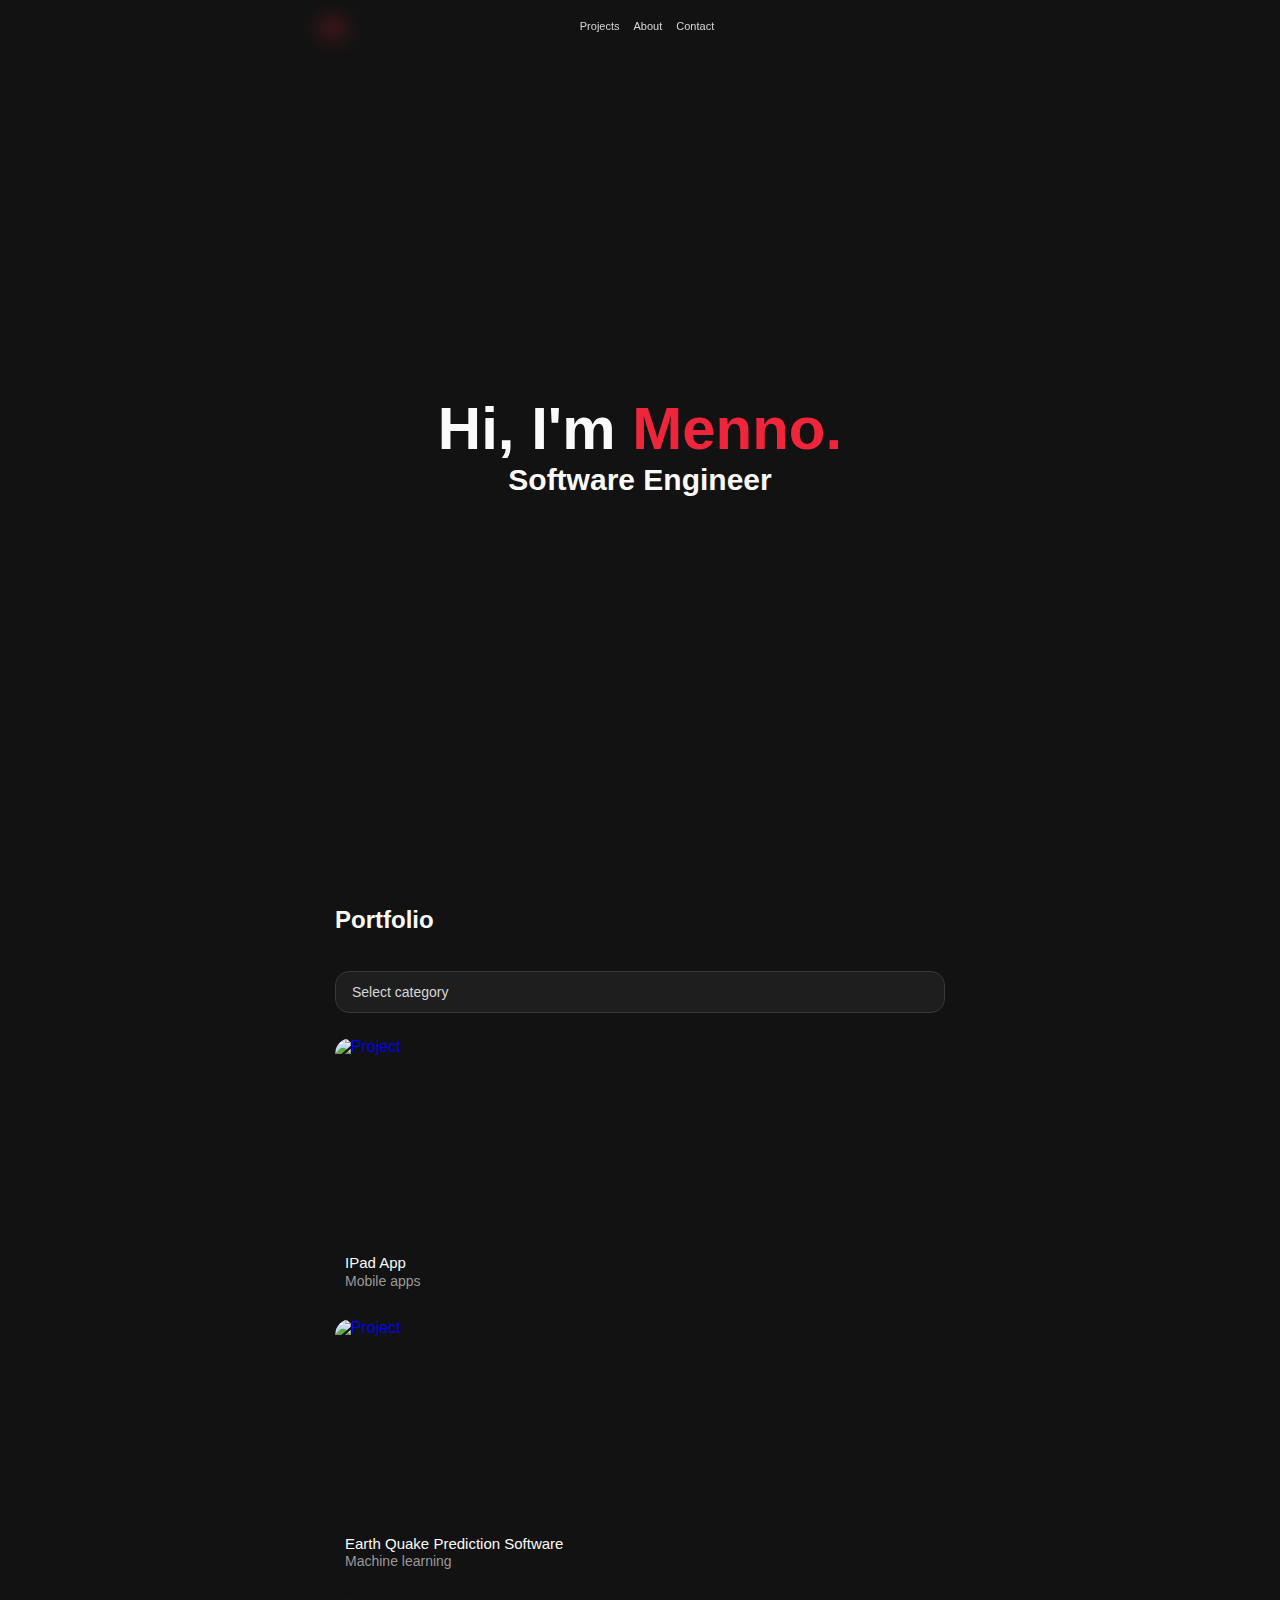
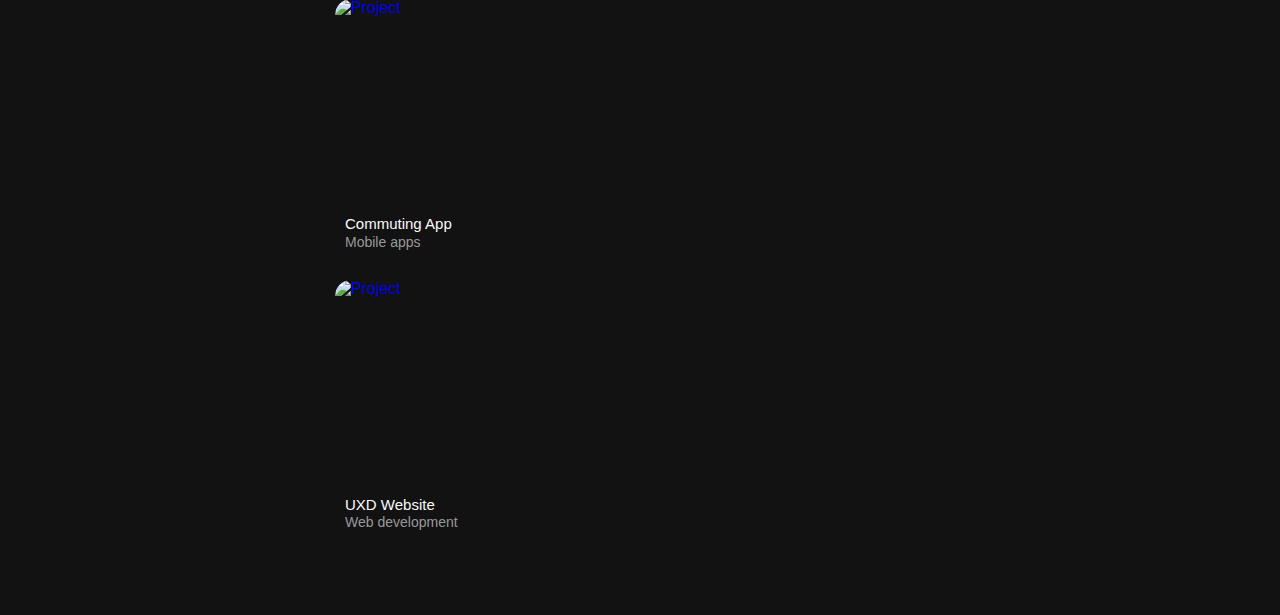
==== index.html @ af014ed7 "Add HTML for projects section with filter" ====
<!DOCTYPE html>
<html lang="en">
<head>
    <meta charset="UTF-8">
    <meta http-equiv="X-UA-Compatible" content="IE=edge">
    <meta name="viewport" content="width=device-width, initial-scale=1.0">
    <meta name="description" content="Portfolio Website">
    <meta name="theme-color" content="#edf2f4">

    <title>Portfolio | Menno Engels</title>

    <link rel="stylesheet" href="./assets/css/main.css">
</head>
<body>
    <main>
        <!--
          - #main
        -->
        <div class="main-content">
            <article class="introduction active">
                <h1 class="h1 intro">Hi, I'm <span class="intro-name">Menno.</span></h1>
                <h2 class="h1 intro-sub">Software Engineer</h2>
            </article>
            <div class="logo">
                <a href="/">ME.</a>
            </div>
            <!--
              - #navbar
            -->
            <nav class="navbar">
                <ul class="navbar-list">
                    <li class="navbar-item">
                        <button class="navbar-link" data-nav-link>Projects</button>
                    </li>
                    <li class="navbar-item">
                    <button class="navbar-link" data-nav-link>About</button>
                    </li>
        
                    <li class="navbar-item">
                    <button class="navbar-link" data-nav-link>Contact</button>
                    </li>
                </ul>
            </nav>
            <!--
              - #portfolio
            -->
            <article class="portfolio active" data-page="portfolio">
                <header>
                <h2 class="h2 article-title">Portfolio</h2>
                </header>
                <section class="projects">
                    <ul class="filter-list">
                        <li class="filter-item">
                        <button class="active" data-filter-btn>All</button>
                        </li>
                        <li class="filter-item">
                        <button data-filter-btn>Mobile apps</button>
                        </li>
                        <li class="filter-item">
                        <button data-filter-btn>Web development</button>
                        </li>
                        <li class="filter-item">
                            <button data-filter-btn>Machine learning</button>
                        </li>
                    </ul>
                    <div class="filter-select-box">
                        <button class="filter-select" data-select>
                            <div class="select-value" data-selecct-value>Select category</div>
                            <div class="select-icon">
                                <ion-icon name="chevron-down"></ion-icon>
                            </div>
                        </button>
                        <ul class="select-list">
                            <li class="select-item">
                                <button data-select-item>All</button>
                            </li>
                            <li class="select-item">
                                <button data-select-item>Mobile apps</button>
                            </li>
                            <li class="select-item">
                                <button data-select-item>Web development</button>
                            </li>
                            <li class="select-item">
                                <button data-select-item>Machine learning</button>
                            </li>
                        </ul>
                    </div>
                    <ul class="project-list">
                        <li class="project-item  active" data-filter-item data-category="mobile apps">
                            <a href="#">
                                <figure class="project-img">
                                    <img src="./assets/images/ipad.jpg" alt="Project" loading="lazy">
                                </figure>

                                <h3 class="project-title">IPad App</h3>

                                <p class="project-category">Mobile apps</p>
                            </a>
                        </li>
                        <li class="project-item  active" data-filter-item data-category="machine learning">
                            <a href="#">
                                <figure class="project-img">
                                    <img src="./assets/images/earthquake.jpg" alt="Project" loading="lazy">
                                </figure>

                                <h3 class="project-title">Earth Quake Prediction software</h3>

                                <p class="project-category">Machine learning</p>
                            </a>
                        </li>
                        <li class="project-item  active" data-filter-item data-category="mobile apps">
                            <a href="#">
                                <figure class="project-img">
                                    <img src="./assets/images/commute_app.jpg" alt="Project" loading="lazy">
                                </figure>

                                <h3 class="project-title">Commuting App</h3>

                                <p class="project-category">Mobile apps</p>
                            </a>
                        </li>
                        <li class="project-item  active" data-filter-item data-category="web development">
                            <a href="#">
                                <figure class="project-img">
                                    <img src="./assets/images/uxd_website.jpg" alt="Project" loading="lazy">
                                </figure>

                                <h3 class="project-title">UXD Website</h3>

                                <p class="project-category">Web development</p>
                            </a>
                        </li>
                    </ul>
                </section>
            </article>
        </div>
    </main>
    <script src="./assets/js/main.js"></script>
</body>
</html>
---- assets/css/main.css ----
/* Copyright 2022 @MennoEngels */

/*----------------------------------------------------------------------*\
                               #VARIABLES
\*----------------------------------------------------------------------*/

:root {

    --jet: hsl(0, 0%, 22%);
    --onyx: hsl(240, 1%, 17%);
    --black: hsl(240, 2%, 12%);
    --smoky-black: hsl(0, 0%, 7%);
    --default-text-color: hsl(0, 0%, 98%);
    --electric-crimson: hsl(353, 86%, 54%);
    --light-gray: hsl(0, 0%, 84%);
    --light-gray-70: hsla(0, 0%, 84%, 0.7);

    --ff-poppins: 'Poppins', sans-serif;

    /* font-size */
    --fs-1: 24px;
    --fs-2: 18px;
    --fs-3: 17px;
    --fs-4: 16px;
    --fs-5: 15px;
    --fs-6: 14px;
    --fs-7: 13px;
    --fs-8: 11px;

    --fw-300: 300;
    --fw-400: 400;
    --fw-500: 500;
    --fw-600: 600;

    --transition-1: 0.25s ease;
    --transition-2: 0.5s ease-in-out;
}

/*----------------------------------------------------------------------*\
                               #RESET STYLES
\*----------------------------------------------------------------------*/

*,
*::before,
*::after {
    margin: 0;
    padding: 0;
    box-sizing: border-box;
}

a {
    text-decoration: none;
}

li {
    list-style: none;
}

img,
ion-icon,
a,
button,
time,
span {
    display: block;
}

button {
    font: inherit;
    background: none;
    border: none;
    text-align: left;
    cursor: pointer;
}

input,
textarea {
    display: block;
    width: 100%;
    background: none;
    font: inherit;
}

::selection {
    background: var(--electric-crimson);
    color: var(--smoky-black);
}

:focus {
    outline-color: var(--electric-crimson);
}

html {
    font-family: var(--ff-poppins);
}

body {
    background: var(--smoky-black);
}

/*----------------------------------------------------------------------*\
                             #GLOBAL STYLES
\*----------------------------------------------------------------------*/

.main-content {
    min-width: 50%;
    width: 50%;
    margin: 0;
    position: relative;
    margin: auto;
}

article {
    background: var(--black);
    border: 1px solid var(--jet);
    border-radius: 20px;
    padding: 15px;
    box-shadow: var(--shadow-1);
    z-index: 1;
}

article.active {
    animation: fade 0.5s ease backwards;
    margin-bottom: 60px;

    background: none;
    border: none;
    box-shadow: none;
}

@keyframes fade {
    0% {
        opacity: 0;
    }

    100% {
        opacity: 1;
    }
}

.h1,
.h2,
.h3,
.h4,
.h5 {
    color: var(--default-text-color);
    text-transform: capitalize;
}

.h1 {
    text-align: center;
}

.introduction.active {
    margin: 0;
    padding: 0;
    display: flex;
    flex-direction: column;
    justify-content: center;
    height: 99vh;
}

.intro {
    font-size: 60px;
}

.intro-sub {
    font-size: 30px;
}

.h2 {
    font-size: var(--fs-1);
}

.h3 {
    font-size: var(--fs-2);
}

.h4 {
    font-size: var(--fs-4);
}

.h5 {
    font-size: var(--fs-7);
    font-weight: var(--fw-500);
}

.article-title {
    position: relative;
    padding-bottom: 7px;
    margin-bottom: 30px;
}

.article-title::after {
    content: "";
    position: absolute;
    bottom: 0;
    left: 0;
    width: 30px;
    height: 3px;
    background: var(--text-gradient-red);
    border-radius: 3px;
}

/*----------------------------------------------------------------------*\
                               #NAVBAR
\*----------------------------------------------------------------------*/

.logo {
    position: absolute;
    bottom: auto;
    top: 0;
    left: 0;
    display: flex;
    align-items: center;

}

.logo a {
    color: var(--electric-crimson);
    font-weight: var(--fw-500);
    font-size: 17px;
    padding: 18.5px 0px;
}

.navbar {
    position: fixed;
    top: 0;
    left: 0;
    width: 100%;
    backdrop-filter: blur(10px);
    box-shadow: var(--shadow-2);
    z-index: 5;
}

.navbar-list {
    display: flex;
    flex-wrap: wrap;
    justify-content: center;
    align-items: center;
}

.navbar-link {
    color: var(--light-gray);
    font-size: var(--fs-8);
    padding: 20px 7px;
    transition: color var(--transition-1);
    padding-right: 0px;
    padding-left: 14px;
}

.navbar-link:hover,
.navbar-link:focus {
    color: var(--light-gray-70);
}

.navbar-link.active {
    color: var(--electric-crimson);
}

.intro-name {
    display: inline-block;
    color: var(--electric-crimson);
}

/*----------------------------------------------------------------------*\
                               #PORTFOLIO
\*----------------------------------------------------------------------*/

.filter-list {
    display: none;
}

.filter-select-box {
    position: relative;
    margin-bottom: 25px;
}

.filter-select {
    background: var(--black);
    color: var(--light-gray);
    display: flex;
    justify-content: space-between;
    align-items: center;
    width: 100%;
    padding: 12px 16px;
    border: 1px solid var(--jet);
    border-radius: 14px;
    font-size: var(--fs-6);
    font-weight: var(--fw-300);
}

.filter-select.active .select-icon {
    transform: rotate(0.5turn);
}

.select-list {
    background: var(--black);
    position: absolute;
    top: calc(100% + 6px);
    width: 100%;
    padding: 6px;
    border: 1px solid var(--jet);
    border-radius: 14px;
    z-index: 2;
    opacity: 0;
    visibility: hidden;
    pointer-events: none;
    transition: 0.15s ease-in-out;
}

.filter-select.active+.select-list {
    opacity: 1;
    visibility: visible;
    pointer-events: all;
}

.select-item button {
    background: var(--black);
    color: var(--light-gray);
    font-size: var(--fs-6);
    font-weight: var(--fw-300);
    text-transform: capitalize;
    width: 100%;
    padding: 8px 10px;
    border-radius: 8px;
}

.select-item button:hover {
    --black: hsl(240, 2%, 20%);
}

.project-list {
    display: grid;
    grid-template-columns: 1fr;
    gap: 30px;
    margin-bottom: 10px;
}

.project-item {
    display: none;
}

.project-item.active {
    display: block;
    animation: scaleUp 0.25s ease forwards;
}

@keyframes scaleUp {
    0% {
        transform: scale(0.5);
    }

    100% {
        transform: scale(1);
    }
}

.project-item>a {
    width: 100%;
}

.project-img {
    position: relative;
    width: 100%;
    height: 200px;
    border-radius: 16px;
    overflow: hidden;
    margin-bottom: 15px;
}

.project-img::before {
    content: "";
    position: absolute;
    top: 0;
    left: 0;
    width: 100%;
    height: 100%;
    background: transparent;
    z-index: 1;
    transition: var(--transition-1);
}

.project-item>a:hover .project-img::before {
    background: hsla(0, 0%, 0%, 0.5);
}

.project-item-icon-box {
    --scale: 0.8;

    background: var(--jet);
    color: var(--electric-crimson);
    position: absolute;
    top: 50%;
    left: 50%;
    transform: translate(-50%, -50%) scale(var(--scale));
    font-size: 20px;
    padding: 18px;
    border-radius: 12px;
    opacity: 0;
    z-index: 1;
    transition: var(--transition-1);
}

.project-item>a:hover .project-item-icon-box {
    --scale: 1;
    opacity: 1;
}

.project-item-icon-box ion-icon {
    --ionicon-stroke-width: 50px;
}

.project-img img {
    width: 100%;
    height: 100%;
    object-fit: cover;
    transition: var(--transition-1);
}

.project-item>a:hover img {
    transform: scale(1.1);
}

.project-title,
.project-category {
    margin-left: 10px;
}

.project-title {
    color: var(--default-text-color);
    font-size: var(--fs-5);
    font-weight: var(--fw-400);
    text-transform: capitalize;
    line-height: 1.3;
}

.project-category {
    color: var(--light-gray-70);
    font-size: var(--fs-6);
    font-weight: var(--fw-300);
}
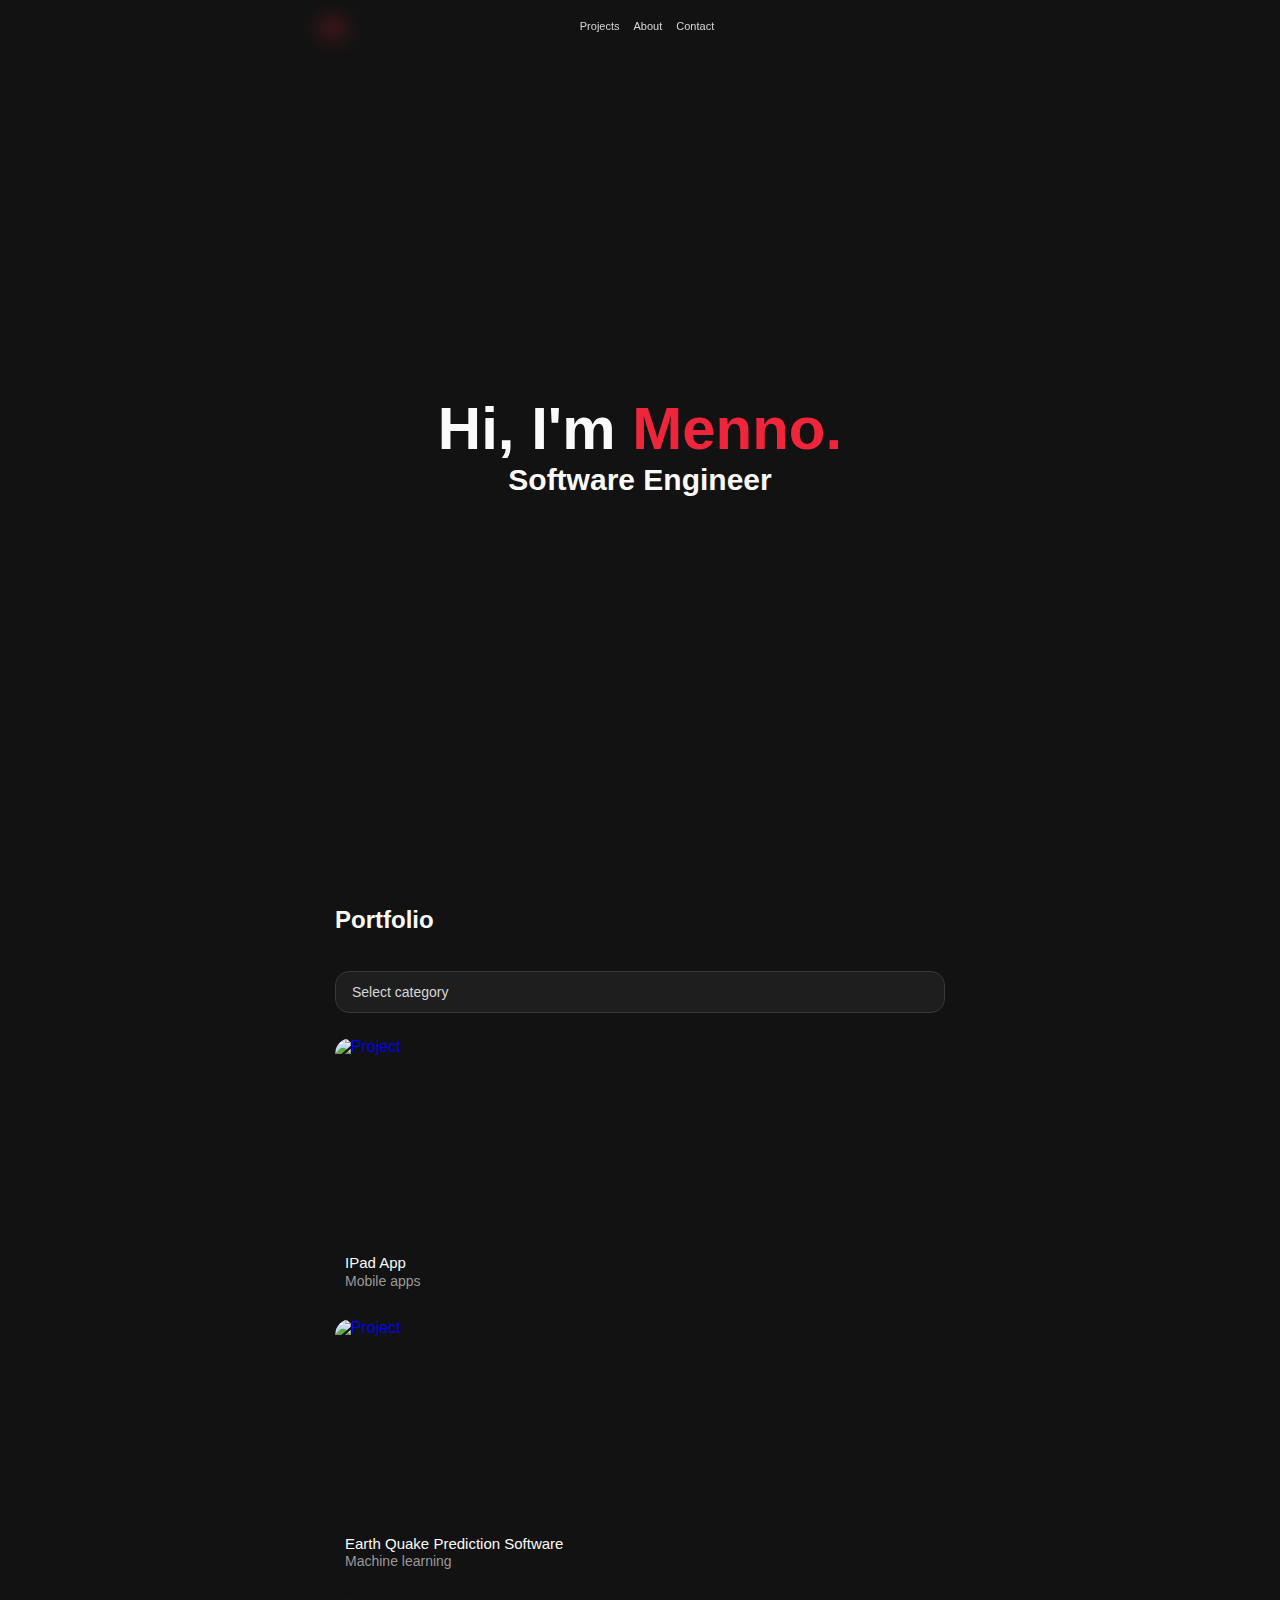
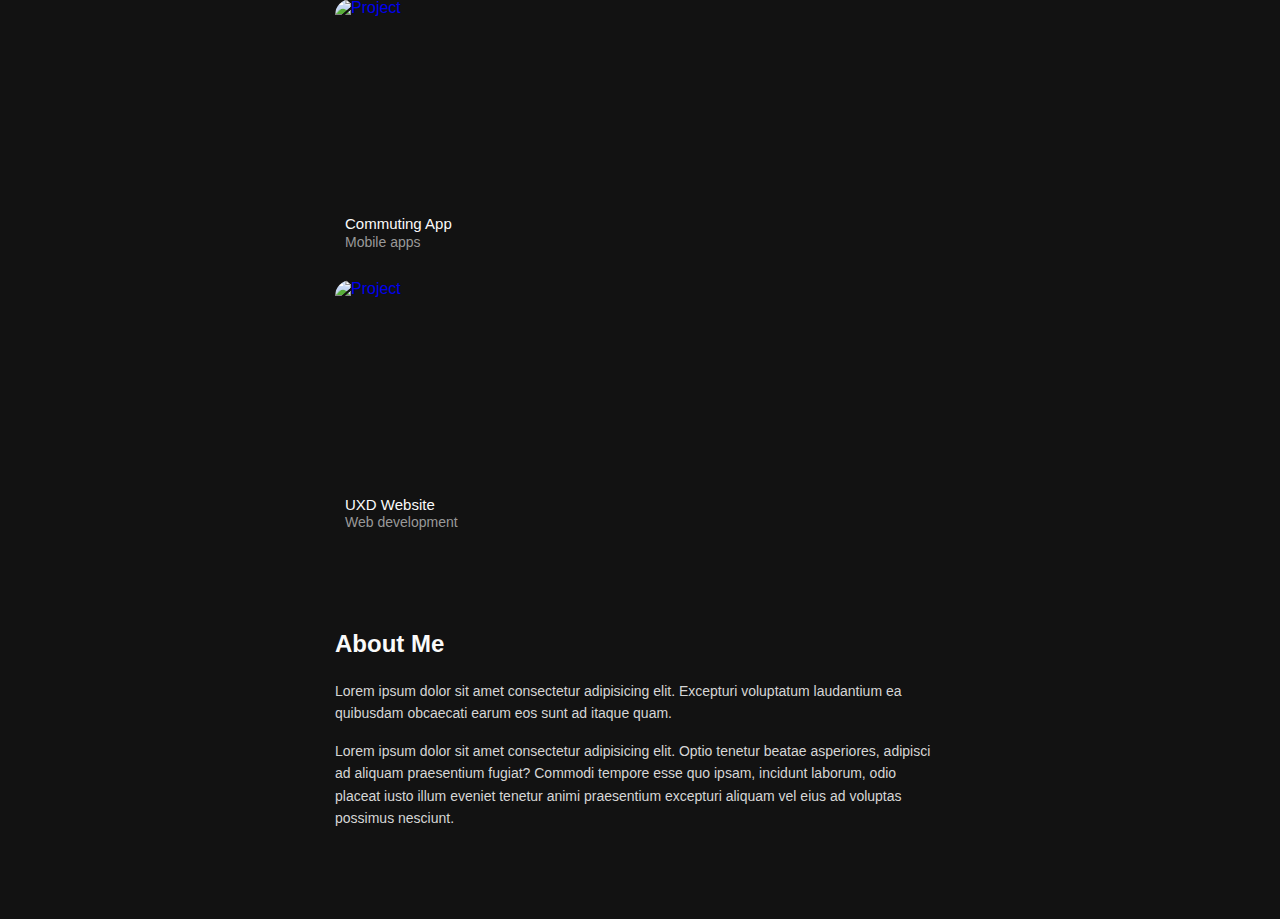
==== commit 8a151ac4: "Add HTML for about section" ====
--- a/index.html
+++ b/index.html
@@ -89,6 +89,10 @@
                         <li class="project-item  active" data-filter-item data-category="mobile apps">
                             <a href="#">
                                 <figure class="project-img">
+                                    <div class="project-item-icon-box">
+                                        <ion-icon name="eye-outline"></ion-icon>
+                                    </div>
+
                                     <img src="./assets/images/ipad.jpg" alt="Project" loading="lazy">
                                 </figure>
 
@@ -100,6 +104,10 @@
                         <li class="project-item  active" data-filter-item data-category="machine learning">
                             <a href="#">
                                 <figure class="project-img">
+                                    <div class="project-item-icon-box">
+                                        <ion-icon name="eye-outline"></ion-icon>
+                                    </div>
+
                                     <img src="./assets/images/earthquake.jpg" alt="Project" loading="lazy">
                                 </figure>
 
@@ -111,6 +119,10 @@
                         <li class="project-item  active" data-filter-item data-category="mobile apps">
                             <a href="#">
                                 <figure class="project-img">
+                                    <div class="project-item-icon-box">
+                                        <ion-icon name="eye-outline"></ion-icon>
+                                    </div>
+
                                     <img src="./assets/images/commute_app.jpg" alt="Project" loading="lazy">
                                 </figure>
 
@@ -122,6 +134,10 @@
                         <li class="project-item  active" data-filter-item data-category="web development">
                             <a href="#">
                                 <figure class="project-img">
+                                    <div class="project-item-icon-box">
+                                        <ion-icon name="eye-outline"></ion-icon>
+                                    </div>
+
                                     <img src="./assets/images/uxd_website.jpg" alt="Project" loading="lazy">
                                 </figure>
 
@@ -133,6 +149,22 @@
                     </ul>
                 </section>
             </article>
+            <!--
+              - #ABOUT
+            -->
+            <article class="about  active" data-page="about">
+                <header>
+                  <h2 class="h2 article-title">About me</h2>
+                </header>
+                <section class="about-text">
+                  <p>
+                    Lorem ipsum dolor sit amet consectetur adipisicing elit. Excepturi voluptatum laudantium ea quibusdam obcaecati earum eos sunt ad itaque quam.
+                  </p>
+                  <p>
+                    Lorem ipsum dolor sit amet consectetur adipisicing elit. Optio tenetur beatae asperiores, adipisci ad aliquam praesentium fugiat? Commodi tempore esse quo ipsam, incidunt laborum, odio placeat iusto illum eveniet tenetur animi praesentium excepturi aliquam vel eius ad voluptas possimus nesciunt.
+                  </p>
+                </section>
+            </article>
         </div>
     </main>
     <script src="./assets/js/main.js"></script>
--- a/assets/css/main.css
+++ b/assets/css/main.css
@@ -442,4 +442,21 @@
     font-weight: var(--fw-300);
 }
 
-
+/*----------------------------------------------------------------------*\
+                                #ABOUT
+\*----------------------------------------------------------------------*/
+
+.about .article-title {
+    margin-bottom: 15px;
+}
+
+.about-text {
+    color: var(--light-gray);
+    font-size: var(--fs-6);
+    font-weight: var(--fw-300);
+    line-height: 1.6;
+}
+
+.about-text p {
+    margin-bottom: 15px;
+}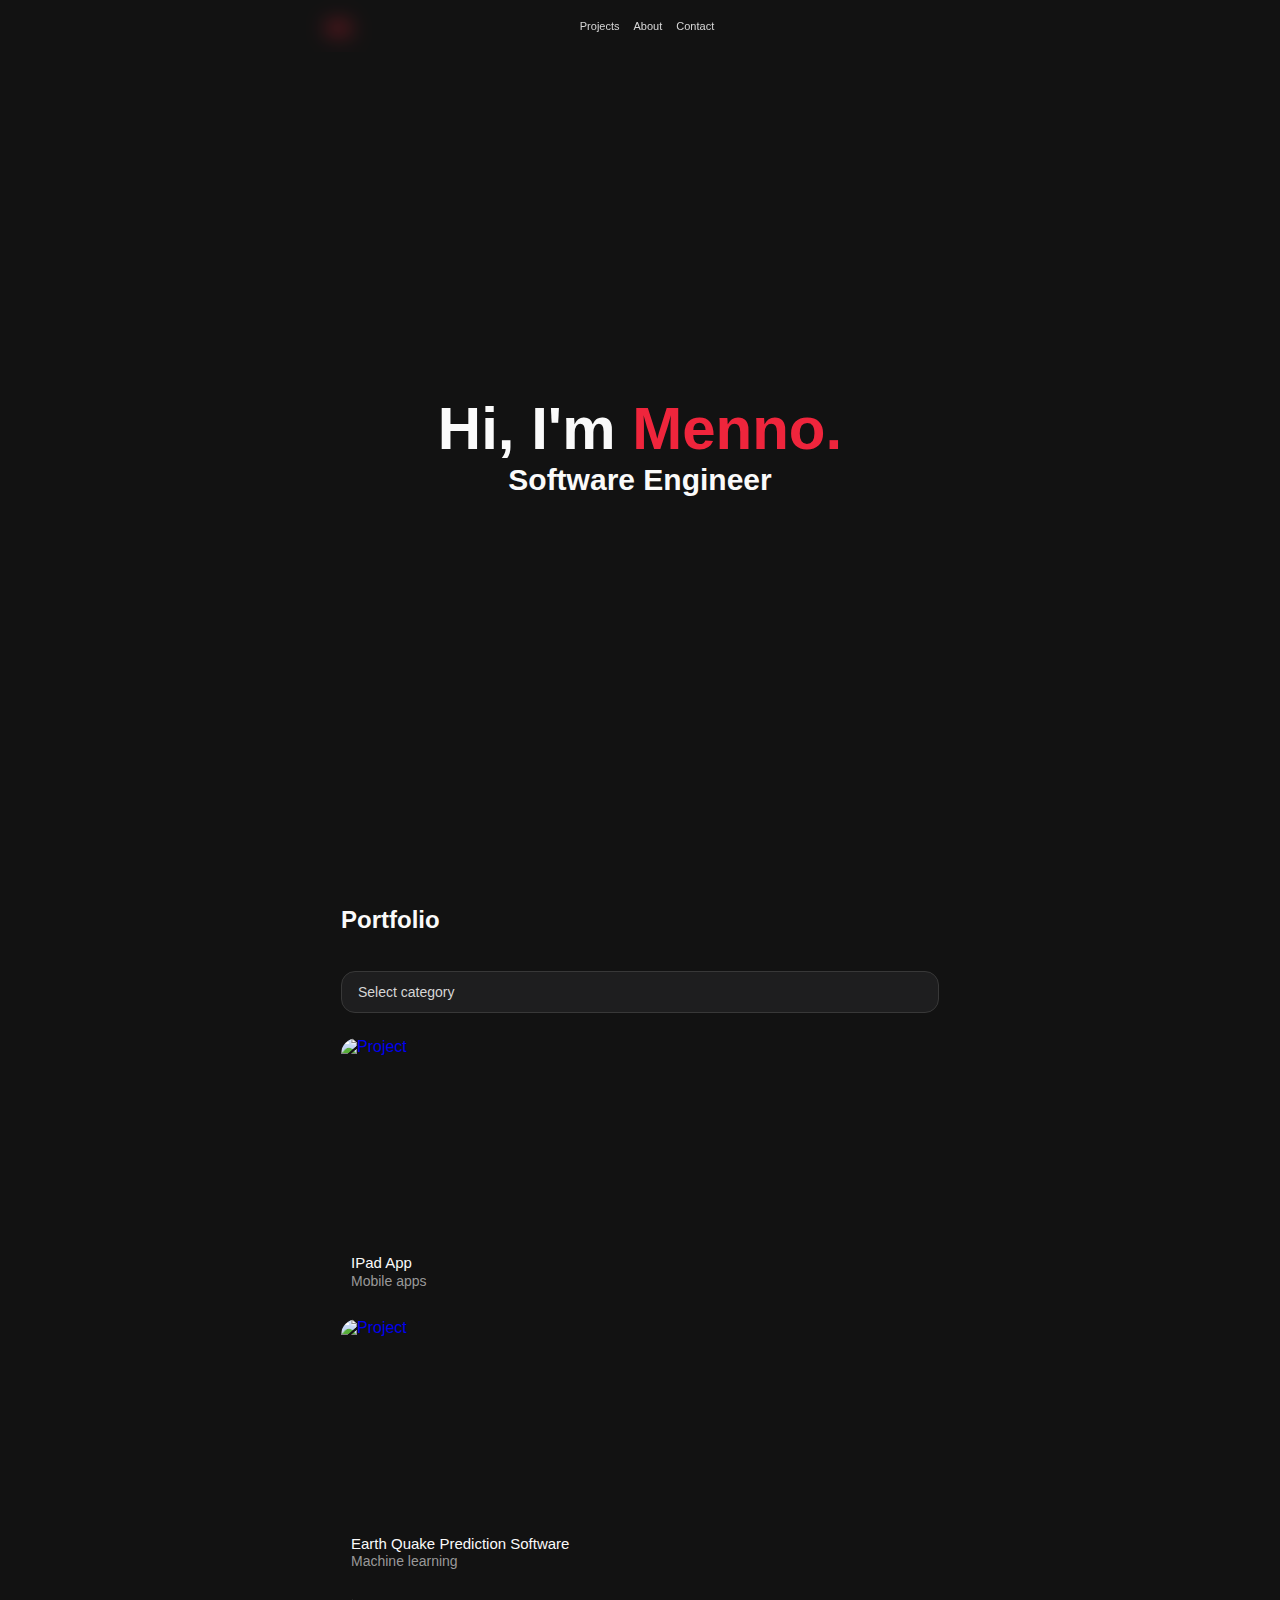
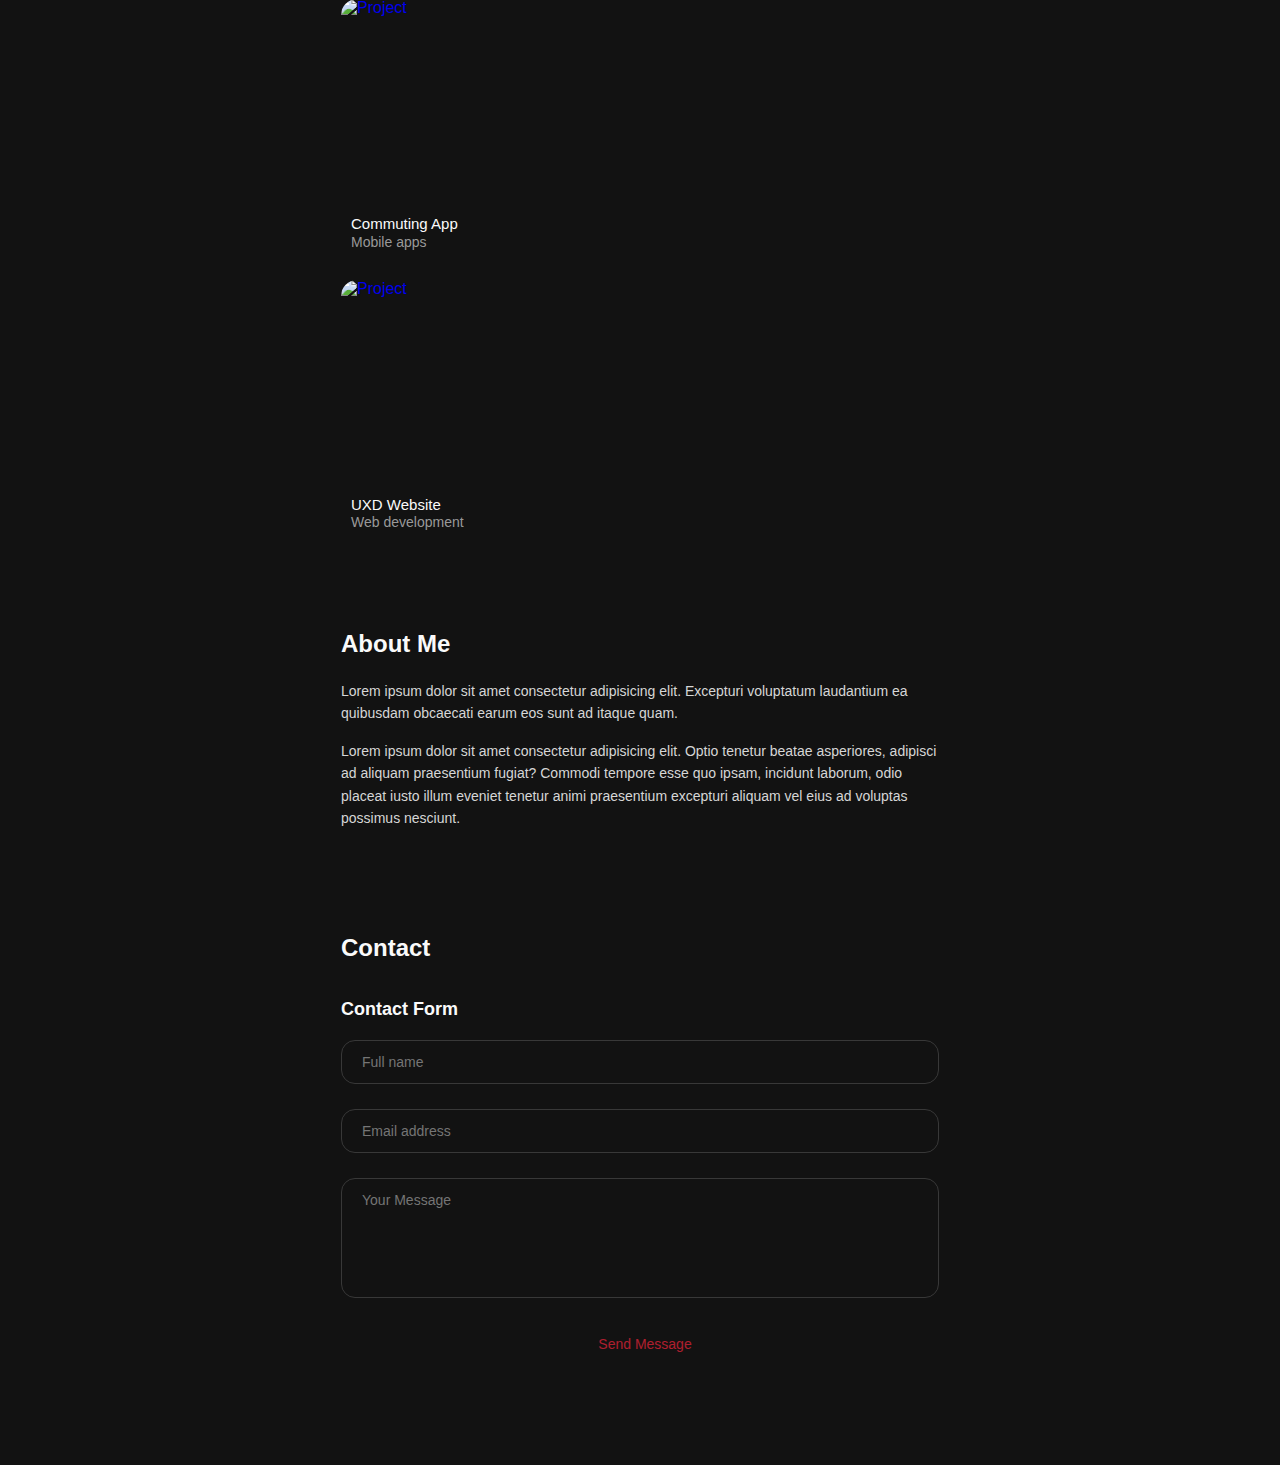
==== commit 37371d8a: "Add HTML for contact section" ====
--- a/index.html
+++ b/index.html
@@ -165,6 +165,29 @@
                   </p>
                 </section>
             </article>
+            <!--
+              - #CONTACT
+            -->
+            <article class="contact active" data-page="contact">
+                <header>
+                    <h2 class="h2 article-title">Contact</h2>
+                </header>
+                <section class="contact-form">
+                    <h3 class="h3 form-title">Contact Form</h3>
+                    <form action="#" class="form" data-form>
+                        <div class="input-wrapper">
+                            <input type="text" name="fullname" class="form-input" placeholder="Full name" required data-form-input>
+
+                            <input type="email" name="email" class="form-input" placeholder="Email address" required data-form-input>
+                        </div>
+                        <textarea name="message" class="form-input" placeholder="Your Message" required data-form-input></textarea>
+                        <button class="form-btn" type="submit" disabled data-form-btn>
+                            <ion-icon name="paper-plane"></ion-icon>
+                            <span>Send Message</span>
+                        </button>
+                    </form>
+                </section>
+            </article>
         </div>
     </main>
     <script src="./assets/js/main.js"></script>
--- a/assets/css/main.css
+++ b/assets/css/main.css
@@ -201,6 +201,31 @@
     height: 3px;
     background: var(--text-gradient-red);
     border-radius: 3px;
+}
+
+.has-scrollbar::-webkit-scrollbar {
+    width: 5px;
+    height: 5px;
+}
+
+.has-scrollbar::-webkit-scrollbar-track {
+    background: var(--onyx);
+    border-radius: 5px;
+}
+
+.has-scrollbar::-webkit-scrollbar-thumb {
+    background: var(--electric-crimson);
+    border-radius: 5px;
+}
+
+.has-scrollbar::-webkit-scrollbar-button {
+    width: 20px;
+}
+
+main {
+    margin: 0px 12px;
+    margin-bottom: 75px;
+    min-width: 259px;
 }
 
 /*----------------------------------------------------------------------*\
@@ -459,4 +484,110 @@
 
 .about-text p {
     margin-bottom: 15px;
+}
+
+/*----------------------------------------------------------------------*\
+                               #CONTACT
+\*----------------------------------------------------------------------*/
+
+.contact-form {
+    margin-bottom: 10px;
+}
+
+.form-title {
+    margin-bottom: 20px;
+}
+
+.input-wrapper {
+    display: grid;
+    grid-template-columns: 1fr;
+    gap: 25px;
+    margin-bottom: 25px;
+}
+
+.form-input {
+    color: var(--default-text-color);
+    font-size: var(--fs-6);
+    font-weight: var(--fw-400);
+    padding: 13px 20px;
+    border: 1px solid var(--jet);
+    border-radius: 14px;
+    outline: none;
+}
+
+.form-input::placeholder {
+    font-weight: var(--fw-500);
+}
+
+.form-input:focus {
+    border-color: var(--electric-crimson);
+}
+
+textarea.form-input {
+    min-height: 100px;
+    height: 120px;
+    max-height: 200px;
+    resize: vertical;
+    margin-bottom: 25px;
+}
+
+textarea.form-input::-webkit-resizer {
+    display: none;
+}
+
+.form-input:focus:invalid {
+    border-color: var(--bittersweet-shimmer);
+}
+
+.form-btn {
+    position: relative;
+    width: 100%;
+    background: var(--border-gradient-onyx);
+    color: var(--electric-crimson);
+    display: flex;
+    justify-content: center;
+    align-items: center;
+    gap: 10px;
+    padding: 13px 20px;
+    border-radius: 14px;
+    font-size: var(--fs-6);
+    text-transform: capitalize;
+    box-shadow: var(--shadow-3);
+    z-index: 1;
+    transition: var(--transition-1);
+}
+
+.form-btn::before {
+    content: "";
+    position: absolute;
+    inset: 1px;
+    background: var(--bg-gradient-jet);
+    border-radius: inherit;
+    z-index: -1;
+    transition: var(--transition-1);
+}
+
+.form-btn ion-icon {
+    font-size: 16px;
+}
+
+.form-btn:hover {
+    background: var(--bg-gradient-red-1);
+}
+
+.form-btn:hover::before {
+    background: var(--bg-gradient-red-2);
+}
+
+.form-btn:disabled {
+    opacity: 0.7;
+    cursor: not-allowed;
+}
+
+.form-btn:disabled:hover {
+    background: var(--border-gradient-onyx);
+}
+
+.form-btn:disabled:hover::before {
+    background: var(--bg-gradient-jet);
 }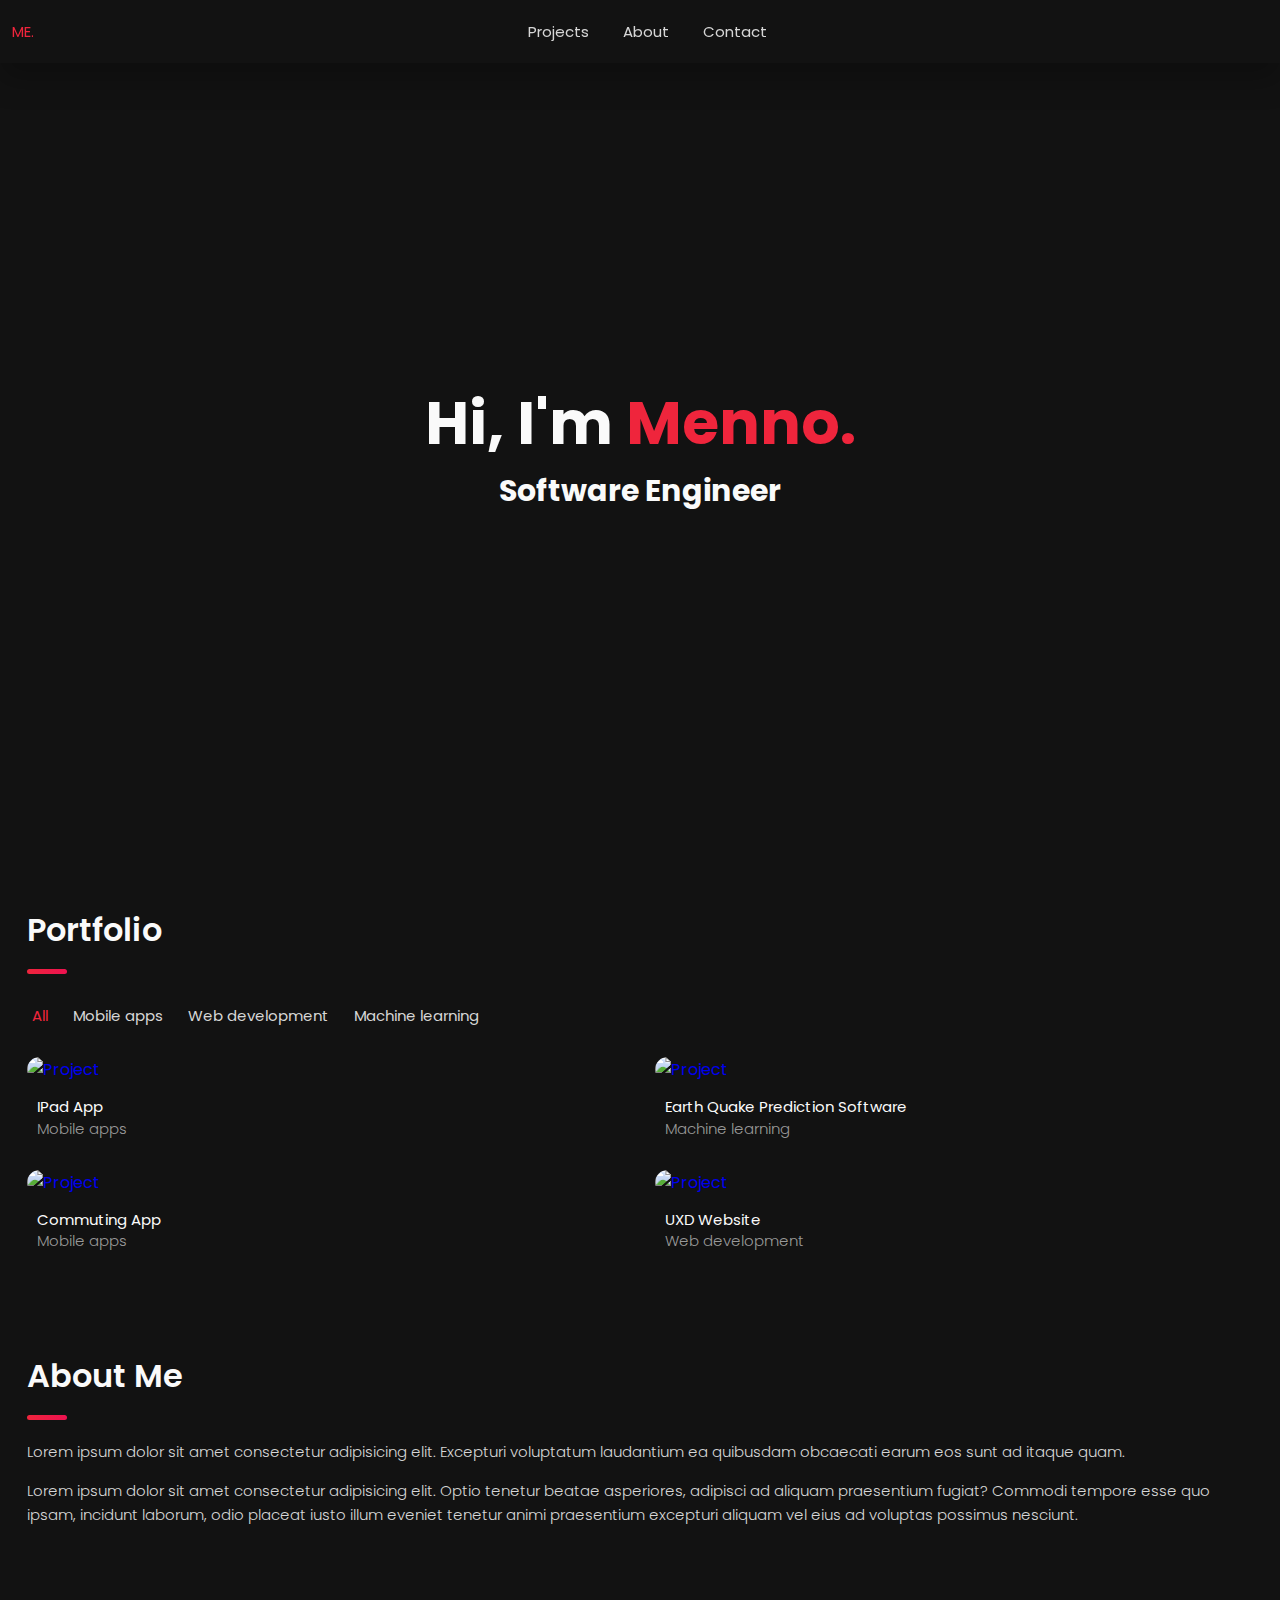
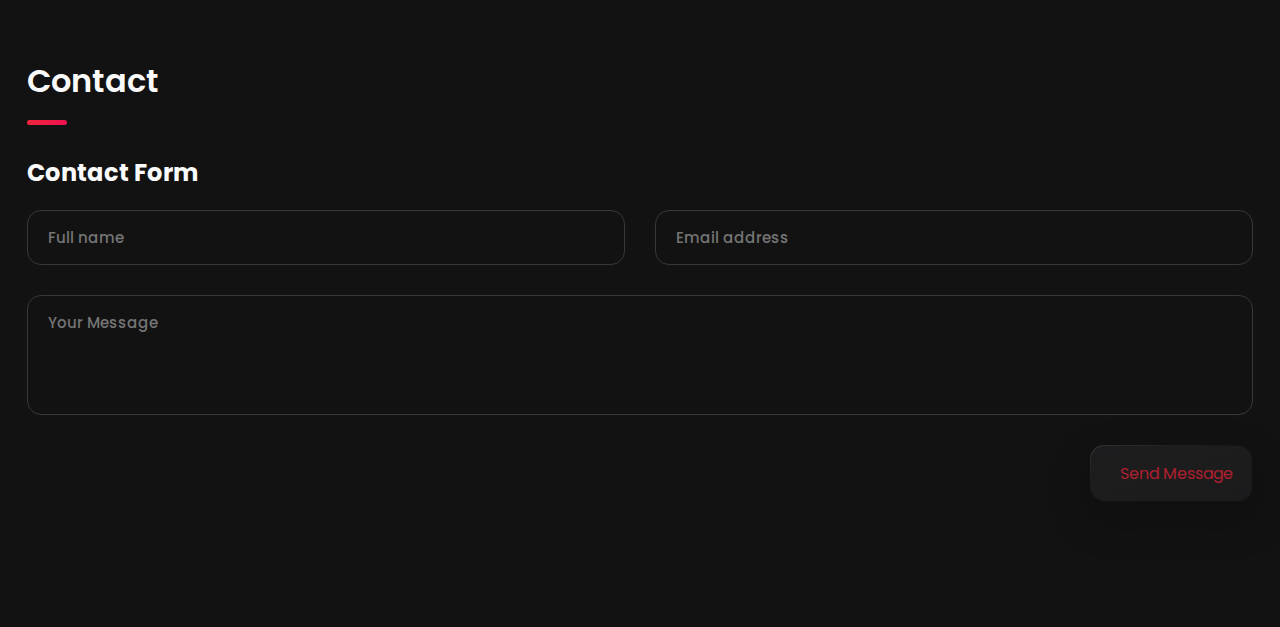
==== commit d0ab660b: "Responsive CSS for smaller screens" ====
--- a/index.html
+++ b/index.html
@@ -10,6 +10,10 @@
     <title>Portfolio | Menno Engels</title>
 
     <link rel="stylesheet" href="./assets/css/main.css">
+
+    <link rel="preconnect" href="https://fonts.googleapis.com">
+    <link rel="preconnect" href="https://fonts.gstatic.com" crossorigin>
+    <link href="https://fonts.googleapis.com/css2?family=Poppins:wght@300;400;500;600&display=swap" rel="stylesheet">
 </head>
 <body>
     <main>
--- a/assets/css/main.css
+++ b/assets/css/main.css
@@ -6,6 +6,8 @@
 \*----------------------------------------------------------------------*/
 
 :root {
+
+    /* solid */
 
     --jet: hsl(0, 0%, 22%);
     --onyx: hsl(240, 1%, 17%);
@@ -15,6 +17,27 @@
     --electric-crimson: hsl(353, 86%, 54%);
     --light-gray: hsl(0, 0%, 84%);
     --light-gray-70: hsla(0, 0%, 84%, 0.7);
+    --bittersweet-shimmer: hsl(0, 43%, 51%);
+
+    /* gradient */
+
+    --bg-gradient-jet: linear-gradient(to bottom right,
+            hsla(240, 1%, 18%, 0.251) 0%,
+            hsla(240, 2%, 11%, 0) 100%), hsl(240, 2%, 13%);
+    --bg-gradient-red-1: linear-gradient(to bottom right,
+            hsl(353, 86%, 54%) 0%,
+            hsla(36, 100%, 69%, 0) 50%);
+    --bg-gradient-red-2: linear-gradient(135deg,
+            hsla(353, 86%, 54%, 0.251) 0%,
+            hsla(35, 100%, 68%, 0) 59.86%), hsl(240, 2%, 13%);
+    --border-gradient-onyx: linear-gradient(to bottom right,
+            hsl(0, 0%, 25%) 0%,
+            hsla(0, 0%, 25%, 0) 50%);
+    --text-gradient-red: linear-gradient(to right,
+            hsl(353, 86%, 54%),
+            hsl(343, 86%, 50%));
+
+    /* font-family */
 
     --ff-poppins: 'Poppins', sans-serif;
 
@@ -28,10 +51,22 @@
     --fs-7: 13px;
     --fs-8: 11px;
 
+    /* font-weight */
+
     --fw-300: 300;
     --fw-400: 400;
     --fw-500: 500;
     --fw-600: 600;
+
+    /* shadow */
+
+    --shadow-1: -4px 8px 24px hsla(0, 0%, 0%, 0.25);
+    --shadow-2: 0 16px 30px hsla(0, 0%, 0%, 0.25);
+    --shadow-3: 0 16px 40px hsla(0, 0%, 0%, 0.25);
+    --shadow-4: 0 25px 50px hsla(0, 0%, 0%, 0.15);
+    --shadow-5: 0 24px 80px hsla(0, 0%, 0%, 0.25);
+
+    /* transition */
 
     --transition-1: 0.25s ease;
     --transition-2: 0.5s ease-in-out;
@@ -102,14 +137,6 @@
 /*----------------------------------------------------------------------*\
                              #GLOBAL STYLES
 \*----------------------------------------------------------------------*/
-
-.main-content {
-    min-width: 50%;
-    width: 50%;
-    margin: 0;
-    position: relative;
-    margin: auto;
-}
 
 article {
     background: var(--black);
@@ -233,20 +260,18 @@
 \*----------------------------------------------------------------------*/
 
 .logo {
-    position: absolute;
+    position: fixed;
     bottom: auto;
     top: 0;
-    left: 0;
     display: flex;
     align-items: center;
-
+    z-index: 6;
 }
 
 .logo a {
     color: var(--electric-crimson);
-    font-weight: var(--fw-500);
-    font-size: 17px;
-    padding: 18.5px 0px;
+    font-size: var(--fs-8);
+    padding: 20px 0px;
 }
 
 .navbar {
@@ -254,7 +279,7 @@
     top: 0;
     left: 0;
     width: 100%;
-    backdrop-filter: blur(10px);
+    background-color: var(--smoky-black);
     box-shadow: var(--shadow-2);
     z-index: 5;
 }
@@ -590,4 +615,186 @@
 
 .form-btn:disabled:hover::before {
     background: var(--bg-gradient-jet);
+}
+
+/*----------------------------------------------------------------------*\
+                               #RESPONSIVE
+\*----------------------------------------------------------------------*/
+
+/* responsive larger than 450px screen */
+
+@media (min-width: 450px) {
+
+    /* #PORTFOLIO */
+
+    .project-img {
+        height: auto;
+    }
+}
+
+/* responsive larger than 580px screen */
+
+@media (min-width: 580px) {
+
+    :root {
+
+        /* #font-size */
+	   
+        --fs-1: 32px;
+        --fs-2: 24px;
+        --fs-3: 26px;
+        --fs-4: 18px;
+        --fs-6: 15px;
+        --fs-7: 15px;
+        --fs-8: 12px;
+    }
+
+    .article-title {
+        font-weight: var(--fw-600);
+        padding-bottom: 15px;
+    }
+
+    .article-title::after {
+        width: 40px;
+        height: 5px;
+    }
+
+    /* #main */
+
+    main {
+        margin-bottom: 100px;
+    }
+
+    /* #navbar */
+
+    .navbar-list {
+        gap: 20px;
+    }
+
+    .navbar-link, .logo a {
+        --fs-8: 14px;
+    }
+
+    /* #about */
+
+    .about .article-title {
+        margin-bottom: 20px;
+    }
+
+    .about-text {
+        margin-bottom: 40px;
+    }
+
+    /* #service */
+
+    .service-item {
+        display: flex;
+        justify-content: flex-start;
+        align-items: flex-start;
+        gap: 18px;
+        padding: 30px;
+    }
+
+    .service-icon-box {
+        margin-bottom: 0;
+        margin-top: 5px;
+    }
+
+    .service-content-box {
+        text-align: left;
+    }
+
+    /* #portfolio */
+
+    .project-img {
+        border-radius: 16px;
+    }
+
+    /* #contact */
+
+    .input-wrapper {
+        gap: 30px;
+        margin-bottom: 30px;
+    }
+
+    .form-input {
+        padding: 15px 20px;
+    }
+
+    textarea.form-input {
+        margin-bottom: 30px;
+    }
+
+    .form-btn {
+        --fs-6: 16px;
+        padding: 16px 20px;
+    }
+
+    .form-btn ion-icon {
+        font-size: 18px;
+    }
+}
+
+/* responsive larger than 768px screen */
+
+@media (min-width: 768px) {
+
+    .has-scrollbar::-webkit-scrollbar-button {
+        width: 100px;
+    }
+
+    /* #navbar */
+
+    .navbar-link, .logo a {
+        --fs-8: 15px;
+    }
+
+    /* #portfolio */
+
+    .article-title {
+        padding-bottom: 20px;
+    }
+
+    .filter-select-box {
+        display: none;
+    }
+
+    .filter-list {
+        display: flex;
+        justify-content: flex-start;
+        align-items: center;
+        gap: 25px;
+        padding-left: 5px;
+        margin-bottom: 30px;
+    }
+
+    .filter-item button {
+        color: var(--light-gray);
+        font-size: var(--fs-5);
+        transition: var(--transition-1);
+    }
+
+    .filter-item button:hover {
+        color: var(--light-gray-70);
+    }
+
+    .filter-item button.active {
+        color: var(--electric-crimson);
+    }
+
+    .project-list {
+        grid-template-columns: 1fr 1fr;
+    }
+
+    /* #contact */
+
+    .input-wrapper {
+        grid-template-columns: 1fr 1fr;
+    }
+
+    .form-btn {
+        width: max-content;
+        margin-left: auto;
+    }
+
 }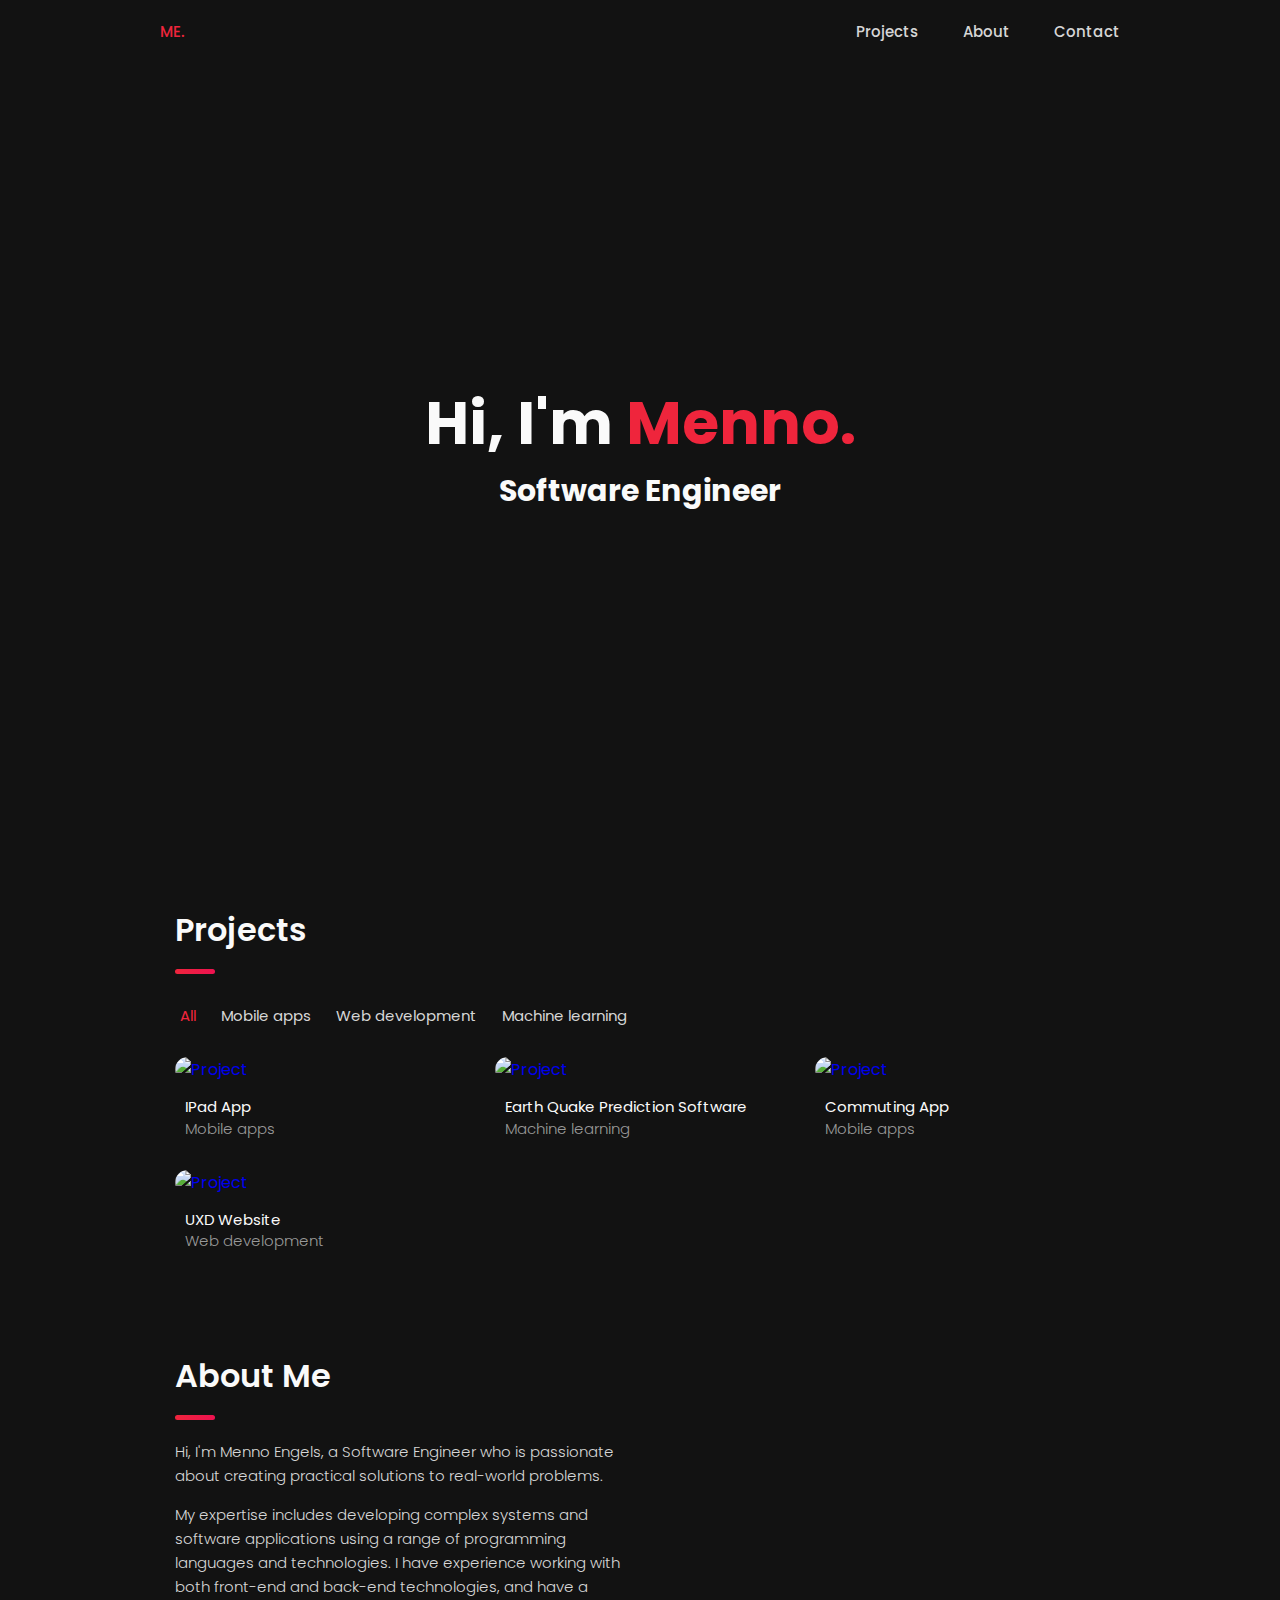
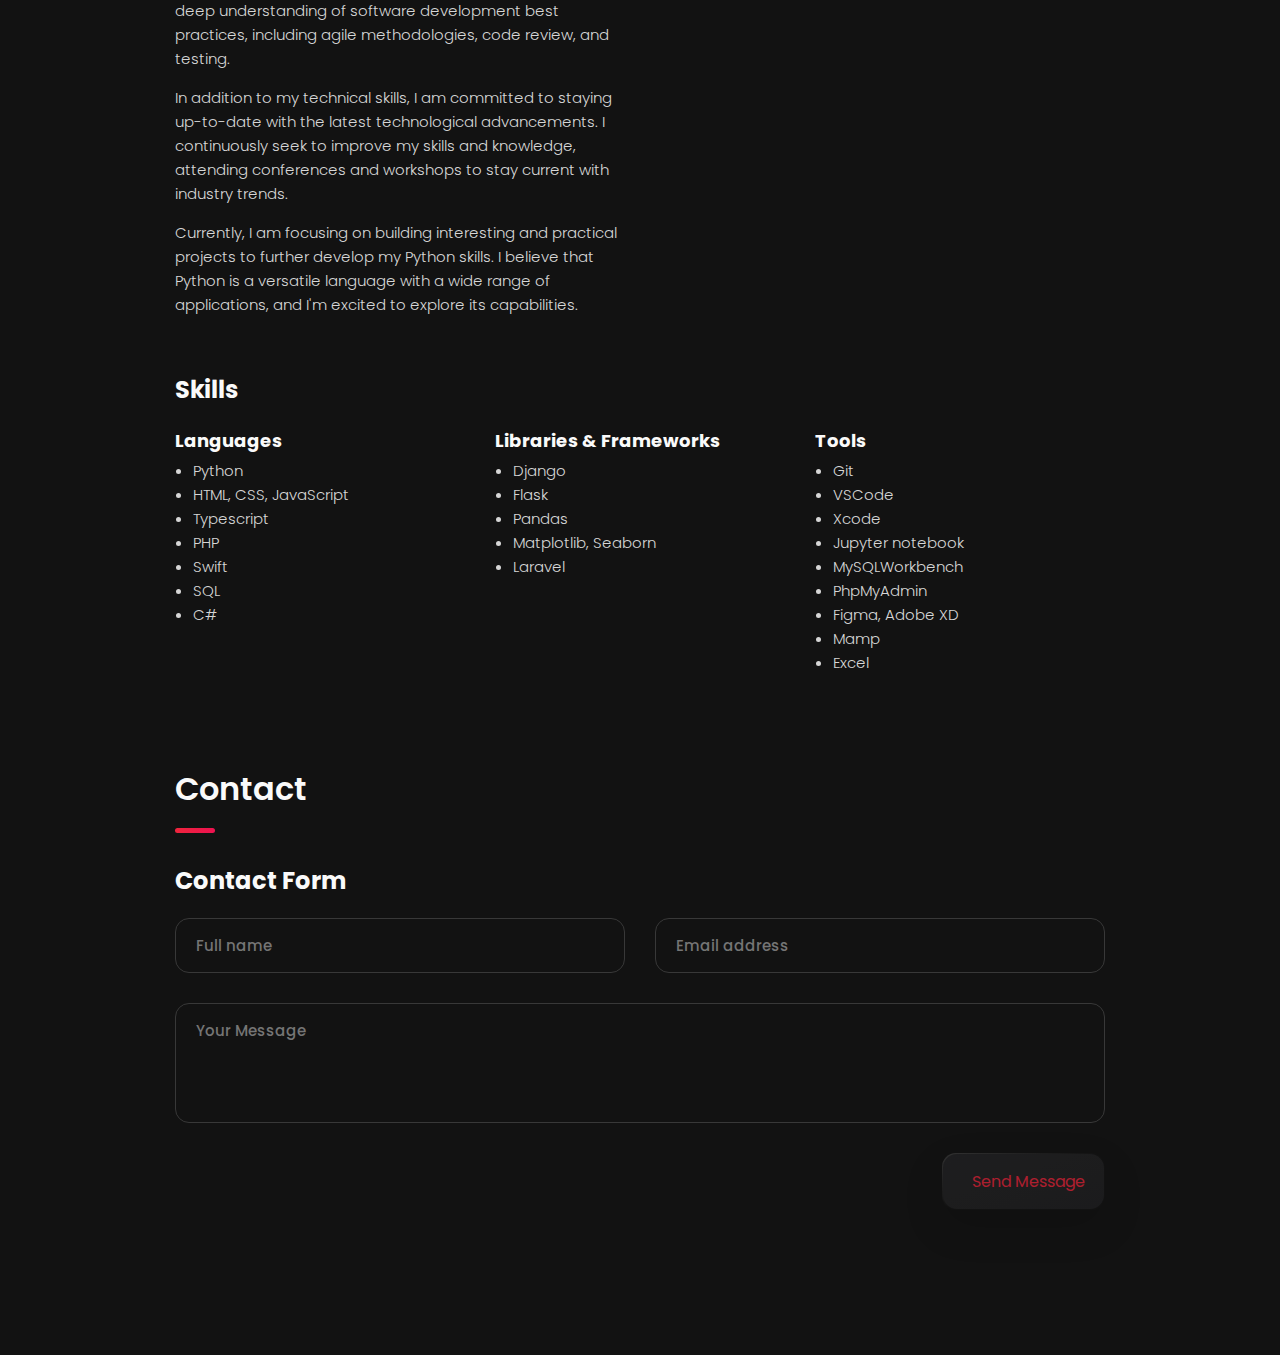
==== commit 082afc65: "Add HTML for skills section" ====
--- a/index.html
+++ b/index.html
@@ -46,11 +46,11 @@
                 </ul>
             </nav>
             <!--
-              - #portfolio
-            -->
-            <article class="portfolio active" data-page="portfolio">
+              - #projects
+            -->
+            <article class="portfolio active" data-page="projects">
                 <header>
-                <h2 class="h2 article-title">Portfolio</h2>
+                <h2 class="h2 article-title">Projects</h2>
                 </header>
                 <section class="projects">
                     <ul class="filter-list">
@@ -160,14 +160,64 @@
                 <header>
                   <h2 class="h2 article-title">About me</h2>
                 </header>
-                <section class="about-text">
-                  <p>
-                    Lorem ipsum dolor sit amet consectetur adipisicing elit. Excepturi voluptatum laudantium ea quibusdam obcaecati earum eos sunt ad itaque quam.
-                  </p>
-                  <p>
-                    Lorem ipsum dolor sit amet consectetur adipisicing elit. Optio tenetur beatae asperiores, adipisci ad aliquam praesentium fugiat? Commodi tempore esse quo ipsam, incidunt laborum, odio placeat iusto illum eveniet tenetur animi praesentium excepturi aliquam vel eius ad voluptas possimus nesciunt.
-                  </p>
-                </section>
+                <div class="about-wrapper">
+                    <section class="about-text">
+                        <p>
+                            Hi, I'm Menno Engels, a Software Engineer who is passionate about creating practical solutions to real-world problems.
+                        </p>
+                        <p>
+                            My expertise includes developing complex systems and software applications using a range of programming languages and technologies. I have experience working with both front-end and back-end technologies, and have a deep understanding of software development best practices, including agile methodologies, code review, and testing.
+                        </p>
+                        <p>
+                            In addition to my technical skills, I am committed to staying up-to-date with the latest technological advancements. I continuously seek to improve my skills and knowledge, attending conferences and workshops to stay current with industry trends.
+                        </p>
+                        <p>
+                            Currently, I am focusing on building interesting and practical projects to further develop my Python skills. I believe that Python is a versatile language with a wide range of applications, and I'm excited to explore its capabilities.
+                        </p>
+                    </section>
+                    <img src="./assets/images/me.jpg" alt="">
+                </div>
+                <div class="skills">
+                    <h3 class="h3 skill-title">Skills</h3>
+                    <div class="skill-wrapper">
+                        <div class="skill-tree">
+                            <h4 class="h4 skill-tree-title">Languages</h4>
+                            <ul>
+                                <li>Python</li>
+                                <li>HTML, CSS, JavaScript</li>
+                                <li>Typescript</li>
+                                <li>PHP</li>
+                                <li>Swift</li>
+                                <li>SQL</li>
+                                <li>C#</li>
+                            </ul>
+                        </div>
+                        <div class="skill-tree">
+                            <h4 class="h4 skill-tree-title">Libraries & Frameworks</h4>
+                            <ul>
+                                <li>Django</li>
+                                <li>Flask</li>
+                                <li>Pandas</li>
+                                <li>Matplotlib, Seaborn</li>
+                                <li>Laravel</li>
+                            </ul>
+                        </div>
+                        <div class="skill-tree">
+                            <h4 class="h4 skill-tree-title">Tools</h4>
+                            <ul>
+                                <li>Git</li>
+                                <li>VSCode</li>
+                                <li>Xcode</li>
+                                <li>Jupyter notebook</li>
+                                <li>MySQLWorkbench</li>
+                                <li>PhpMyAdmin</li>
+                                <li>Figma, Adobe XD</li>
+                                <li>Mamp</li>
+                                <li>Excel</li>
+                            </ul>
+                        </div>
+                    </div>
+                </div>
             </article>
             <!--
               - #CONTACT
--- a/assets/css/main.css
+++ b/assets/css/main.css
@@ -505,10 +505,45 @@
     font-size: var(--fs-6);
     font-weight: var(--fw-300);
     line-height: 1.6;
+    max-width: 100%;
 }
 
 .about-text p {
     margin-bottom: 15px;
+}
+
+.about-wrapper {
+    display: grid;
+    grid-template-columns: repeat(2, 1fr);
+    grid-gap: 30px;
+}
+
+.about-wrapper img {
+    border-radius: 15px;
+    width: 100%;
+}
+
+.skill-wrapper {
+    display: grid;
+    grid-template-columns: repeat(3, 1fr);
+    grid-gap: 30px;
+}
+
+.skill-tree ul li {
+    color: var(--light-gray);
+    font-size: var(--fs-6);
+    font-weight: var(--fw-300);
+    line-height: 1.6;
+    list-style-type: disc;
+    margin-left: 18px;
+}
+
+.skill-title {
+    margin-bottom: 20px;
+}
+
+.skill-tree-title {
+    margin-bottom: 5px;
 }
 
 /*----------------------------------------------------------------------*\
@@ -797,4 +832,130 @@
         margin-left: auto;
     }
 
+}
+
+/* responsive larger than 1024px screen */
+
+@media (min-width: 1024px) {
+
+    /* VARIABLES */
+
+    :root {
+
+        /* shadow */
+
+        --shadow-1: -4px 8px 24px hsla(0, 0%, 0%, 0.125);
+        --shadow-2: 0 16px 30px hsla(0, 0%, 0%, 0.125);
+        --shadow-3: 0 16px 40px hsla(0, 0%, 0%, 0.125);
+    }
+
+    article {
+        width: 950px;
+        box-shadow: var(--shadow-5);
+    }
+
+    /* #main  */
+
+    main {
+        margin-bottom: 60px;
+    }
+
+    .main-content {
+        position: relative;
+        width: max-content;
+        margin: auto;
+    }
+
+    /* #navbar */
+
+    .navbar {
+        position: absolute;
+        bottom: auto;
+        top: 0;
+        left: auto;
+        right: 0;
+        width: max-content;
+        box-shadow: none;
+    }
+
+    .logo {
+        position: absolute;
+    }
+
+    .navbar-list {
+        gap: 30px;
+    }
+
+    .navbar-link, .logo a {
+        font-weight: var(--fw-500);
+    }
+
+    /* #service */
+
+    .service-list {
+        grid-template-columns: 1fr 1fr;
+        gap: 20px 25px;
+    }
+
+    /* #clients */
+
+    .clients-item {
+        min-width: calc(25% - 38px);
+    }
+
+    /* PORTFOLIO */
+
+    .project-list {
+        grid-template-columns: repeat(3, 1fr);
+    }
+}
+
+/* responsive larger than 1250px screen */
+
+@media (min-width: 1250px) {
+
+    body::-webkit-scrollbar {
+        width: 20px;
+    }
+
+    body::-webkit-scrollbar-track {
+        background: var(--smoky-black);
+    }
+
+    body::-webkit-scrollbar-thumb {
+        border: 5px solid var(--smoky-black);
+        background: hsla(0, 0%, 100%, 0.1);
+        border-radius: 20px;
+        box-shadow: inset 1px 1px 0 hsla(0, 0%, 100%, 0.11),
+            inset -1px -1px 0 hsla(0, 0%, 100%, 0.11);
+    }
+
+    body::-webkit-scrollbar-thumb:hover {
+        background: hsla(0, 0%, 100%, 0.15);
+    }
+
+    body::-webkit-scrollbar-button {
+        height: 60px;
+    }
+
+    article {
+        width: auto;
+    }
+
+    /* #MAIN */
+
+    main {
+        max-width: 1500px;
+        margin-inline: auto;
+        display: flex;
+        justify-content: center;
+        align-items: stretch;
+        gap: 25px;
+    }
+
+    .main-content {
+        min-width: 75%;
+        width: 75%;
+        margin: 0;
+    }
 }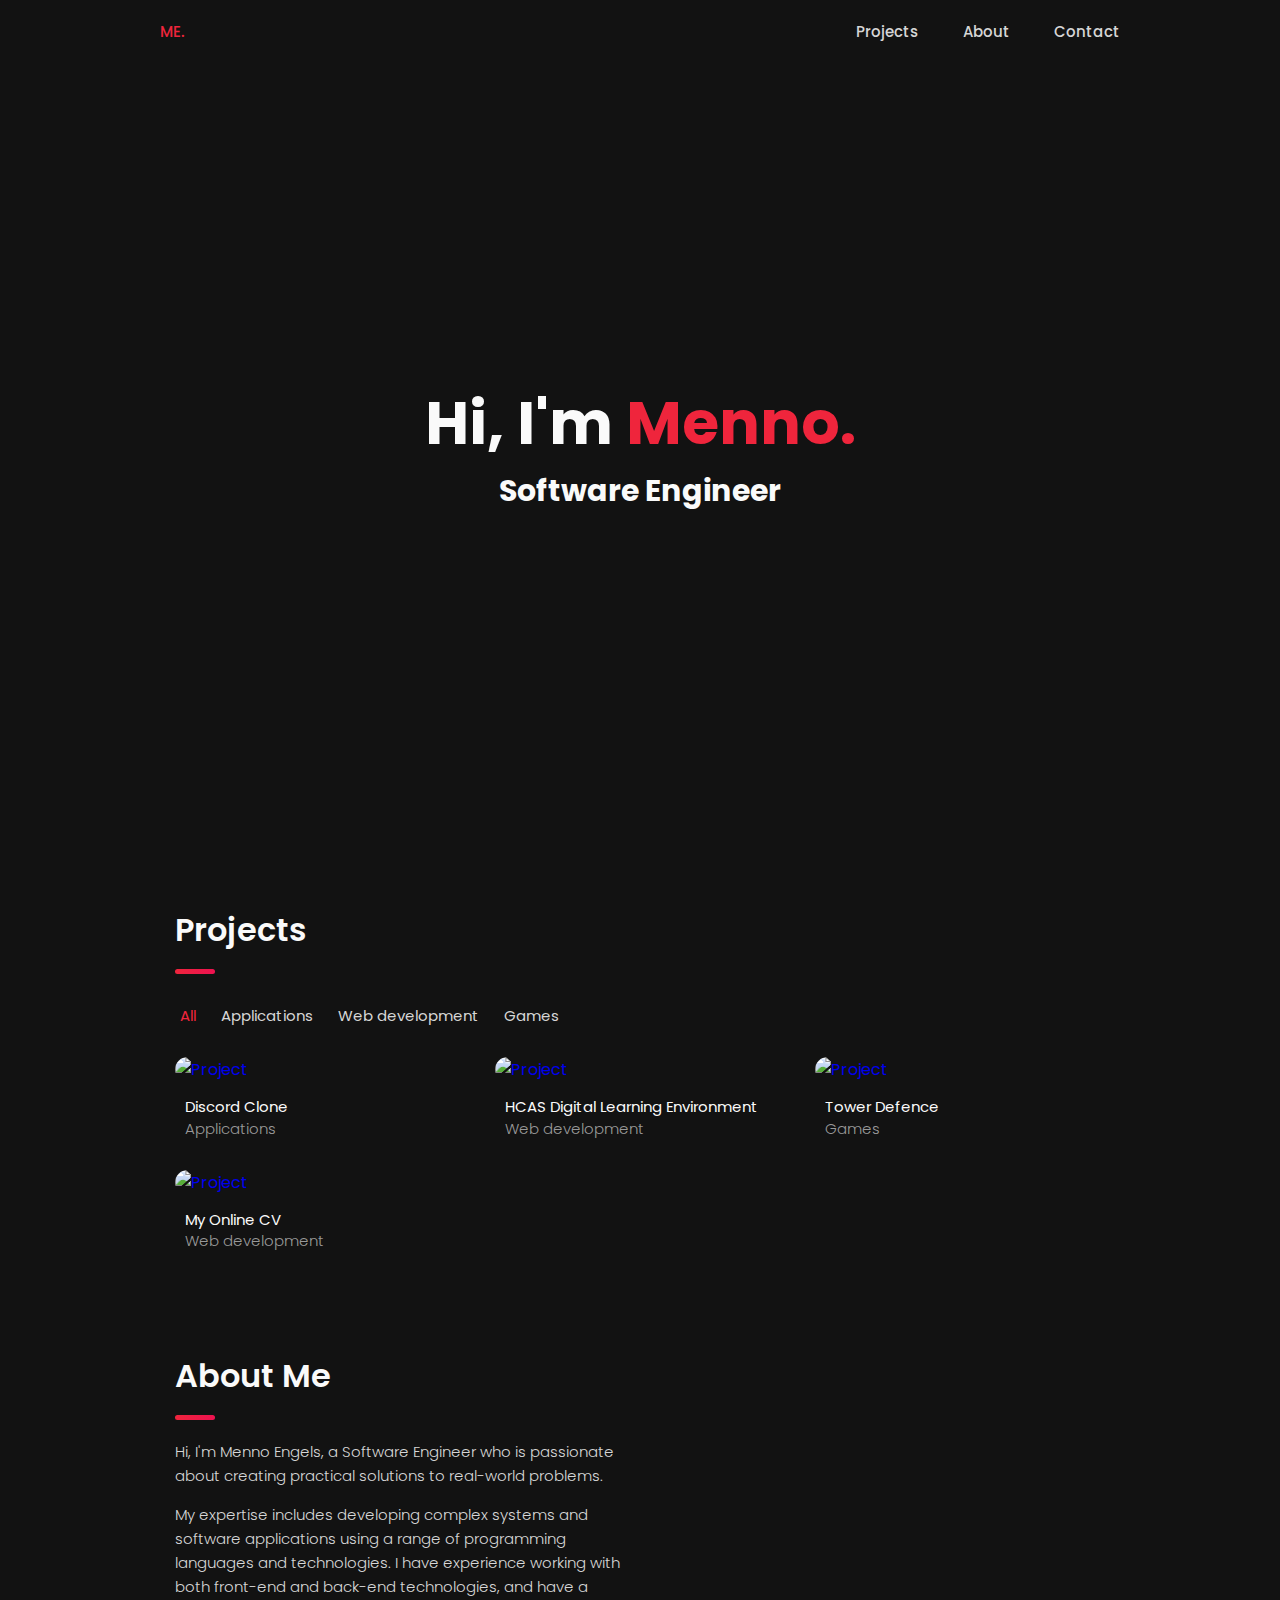
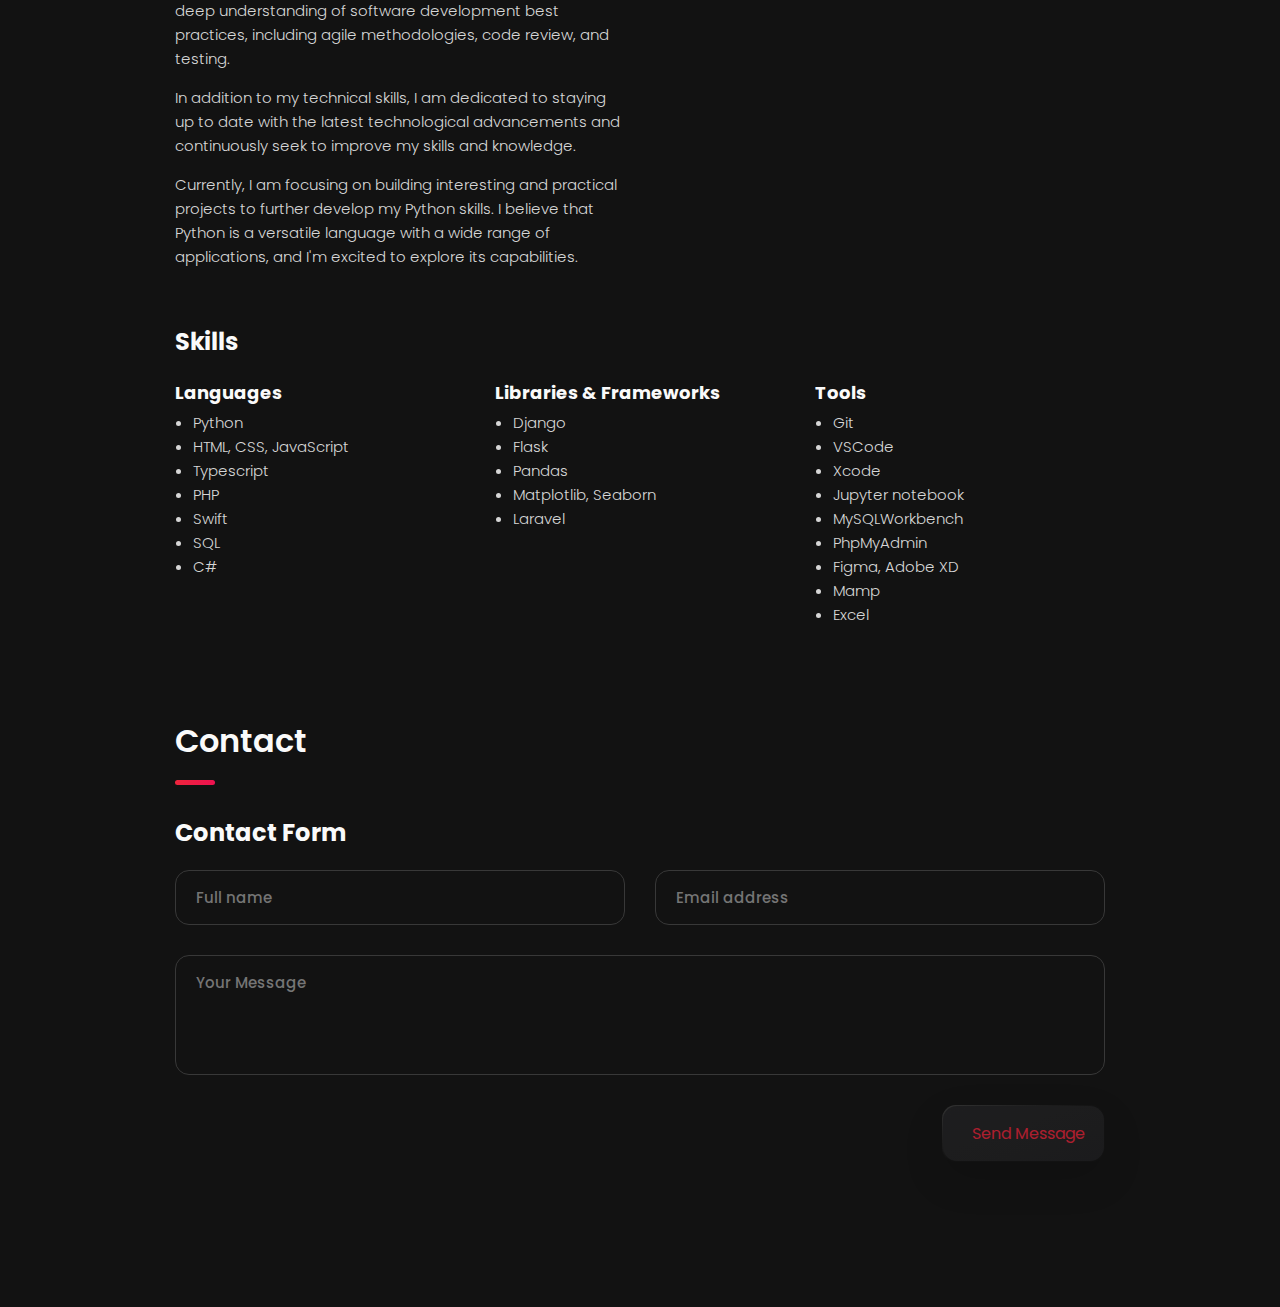
==== commit 2076c93a: "Logic for selecting & filtering project categories" ====
--- a/index.html
+++ b/index.html
@@ -58,13 +58,13 @@
                         <button class="active" data-filter-btn>All</button>
                         </li>
                         <li class="filter-item">
-                        <button data-filter-btn>Mobile apps</button>
+                        <button data-filter-btn>Applications</button>
                         </li>
                         <li class="filter-item">
                         <button data-filter-btn>Web development</button>
                         </li>
                         <li class="filter-item">
-                            <button data-filter-btn>Machine learning</button>
+                            <button data-filter-btn>Games</button>
                         </li>
                     </ul>
                     <div class="filter-select-box">
@@ -79,60 +79,30 @@
                                 <button data-select-item>All</button>
                             </li>
                             <li class="select-item">
-                                <button data-select-item>Mobile apps</button>
+                                <button data-select-item>Applications</button>
                             </li>
                             <li class="select-item">
                                 <button data-select-item>Web development</button>
                             </li>
                             <li class="select-item">
-                                <button data-select-item>Machine learning</button>
+                                <button data-select-item>Games</button>
                             </li>
                         </ul>
                     </div>
                     <ul class="project-list">
-                        <li class="project-item  active" data-filter-item data-category="mobile apps">
-                            <a href="#">
-                                <figure class="project-img">
-                                    <div class="project-item-icon-box">
-                                        <ion-icon name="eye-outline"></ion-icon>
-                                    </div>
-
-                                    <img src="./assets/images/ipad.jpg" alt="Project" loading="lazy">
-                                </figure>
-
-                                <h3 class="project-title">IPad App</h3>
-
-                                <p class="project-category">Mobile apps</p>
-                            </a>
-                        </li>
-                        <li class="project-item  active" data-filter-item data-category="machine learning">
-                            <a href="#">
-                                <figure class="project-img">
-                                    <div class="project-item-icon-box">
-                                        <ion-icon name="eye-outline"></ion-icon>
-                                    </div>
-
-                                    <img src="./assets/images/earthquake.jpg" alt="Project" loading="lazy">
-                                </figure>
-
-                                <h3 class="project-title">Earth Quake Prediction software</h3>
-
-                                <p class="project-category">Machine learning</p>
-                            </a>
-                        </li>
-                        <li class="project-item  active" data-filter-item data-category="mobile apps">
-                            <a href="#">
-                                <figure class="project-img">
-                                    <div class="project-item-icon-box">
-                                        <ion-icon name="eye-outline"></ion-icon>
-                                    </div>
-
-                                    <img src="./assets/images/commute_app.jpg" alt="Project" loading="lazy">
-                                </figure>
-
-                                <h3 class="project-title">Commuting App</h3>
-
-                                <p class="project-category">Mobile apps</p>
+                        <li class="project-item  active" data-filter-item data-category="applications">
+                            <a href="#">
+                                <figure class="project-img">
+                                    <div class="project-item-icon-box">
+                                        <ion-icon name="eye-outline"></ion-icon>
+                                    </div>
+
+                                    <img src="./assets/images/Discord_Clone_thumb.jpg" alt="Project" loading="lazy">
+                                </figure>
+
+                                <h3 class="project-title">Discord Clone</h3>
+
+                                <p class="project-category">Applications</p>
                             </a>
                         </li>
                         <li class="project-item  active" data-filter-item data-category="web development">
@@ -142,10 +112,40 @@
                                         <ion-icon name="eye-outline"></ion-icon>
                                     </div>
 
-                                    <img src="./assets/images/uxd_website.jpg" alt="Project" loading="lazy">
-                                </figure>
-
-                                <h3 class="project-title">UXD Website</h3>
+                                    <img src="./assets/images/HCAS_thumb.png" alt="Project" loading="lazy">
+                                </figure>
+
+                                <h3 class="project-title">HCAS digital learning environment</h3>
+
+                                <p class="project-category">Web development</p>
+                            </a>
+                        </li>
+                        <li class="project-item  active" data-filter-item data-category="games">
+                            <a href="#">
+                                <figure class="project-img">
+                                    <div class="project-item-icon-box">
+                                        <ion-icon name="eye-outline"></ion-icon>
+                                    </div>
+
+                                    <img src="./assets/images/Tower_Defence_thumb.jpg" alt="Project" loading="lazy">
+                                </figure>
+
+                                <h3 class="project-title">Tower Defence</h3>
+
+                                <p class="project-category">Games</p>
+                            </a>
+                        </li>
+                        <li class="project-item  active" data-filter-item data-category="web development">
+                            <a href="#">
+                                <figure class="project-img">
+                                    <div class="project-item-icon-box">
+                                        <ion-icon name="eye-outline"></ion-icon>
+                                    </div>
+
+                                    <img src="./assets/images/Online_CV_thumb.jpg" alt="Project" loading="lazy">
+                                </figure>
+
+                                <h3 class="project-title">My online CV</h3>
 
                                 <p class="project-category">Web development</p>
                             </a>
@@ -154,7 +154,7 @@
                 </section>
             </article>
             <!--
-              - #ABOUT
+              - #avout
             -->
             <article class="about  active" data-page="about">
                 <header>
@@ -169,7 +169,7 @@
                             My expertise includes developing complex systems and software applications using a range of programming languages and technologies. I have experience working with both front-end and back-end technologies, and have a deep understanding of software development best practices, including agile methodologies, code review, and testing.
                         </p>
                         <p>
-                            In addition to my technical skills, I am committed to staying up-to-date with the latest technological advancements. I continuously seek to improve my skills and knowledge, attending conferences and workshops to stay current with industry trends.
+                            In addition to my technical skills, I am dedicated to staying up to date with the latest technological advancements and continuously seek to improve my skills and knowledge.
                         </p>
                         <p>
                             Currently, I am focusing on building interesting and practical projects to further develop my Python skills. I believe that Python is a versatile language with a wide range of applications, and I'm excited to explore its capabilities.
@@ -177,6 +177,9 @@
                     </section>
                     <img src="./assets/images/me.jpg" alt="">
                 </div>
+                <!--
+                  - #skills
+                -->
                 <div class="skills">
                     <h3 class="h3 skill-title">Skills</h3>
                     <div class="skill-wrapper">
@@ -220,7 +223,7 @@
                 </div>
             </article>
             <!--
-              - #CONTACT
+              - #contact
             -->
             <article class="contact active" data-page="contact">
                 <header>
--- a/assets/css/main.css
+++ b/assets/css/main.css
@@ -716,7 +716,7 @@
         margin-bottom: 20px;
     }
 
-    .about-text {
+    .about-wrapper {
         margin-bottom: 40px;
     }
 
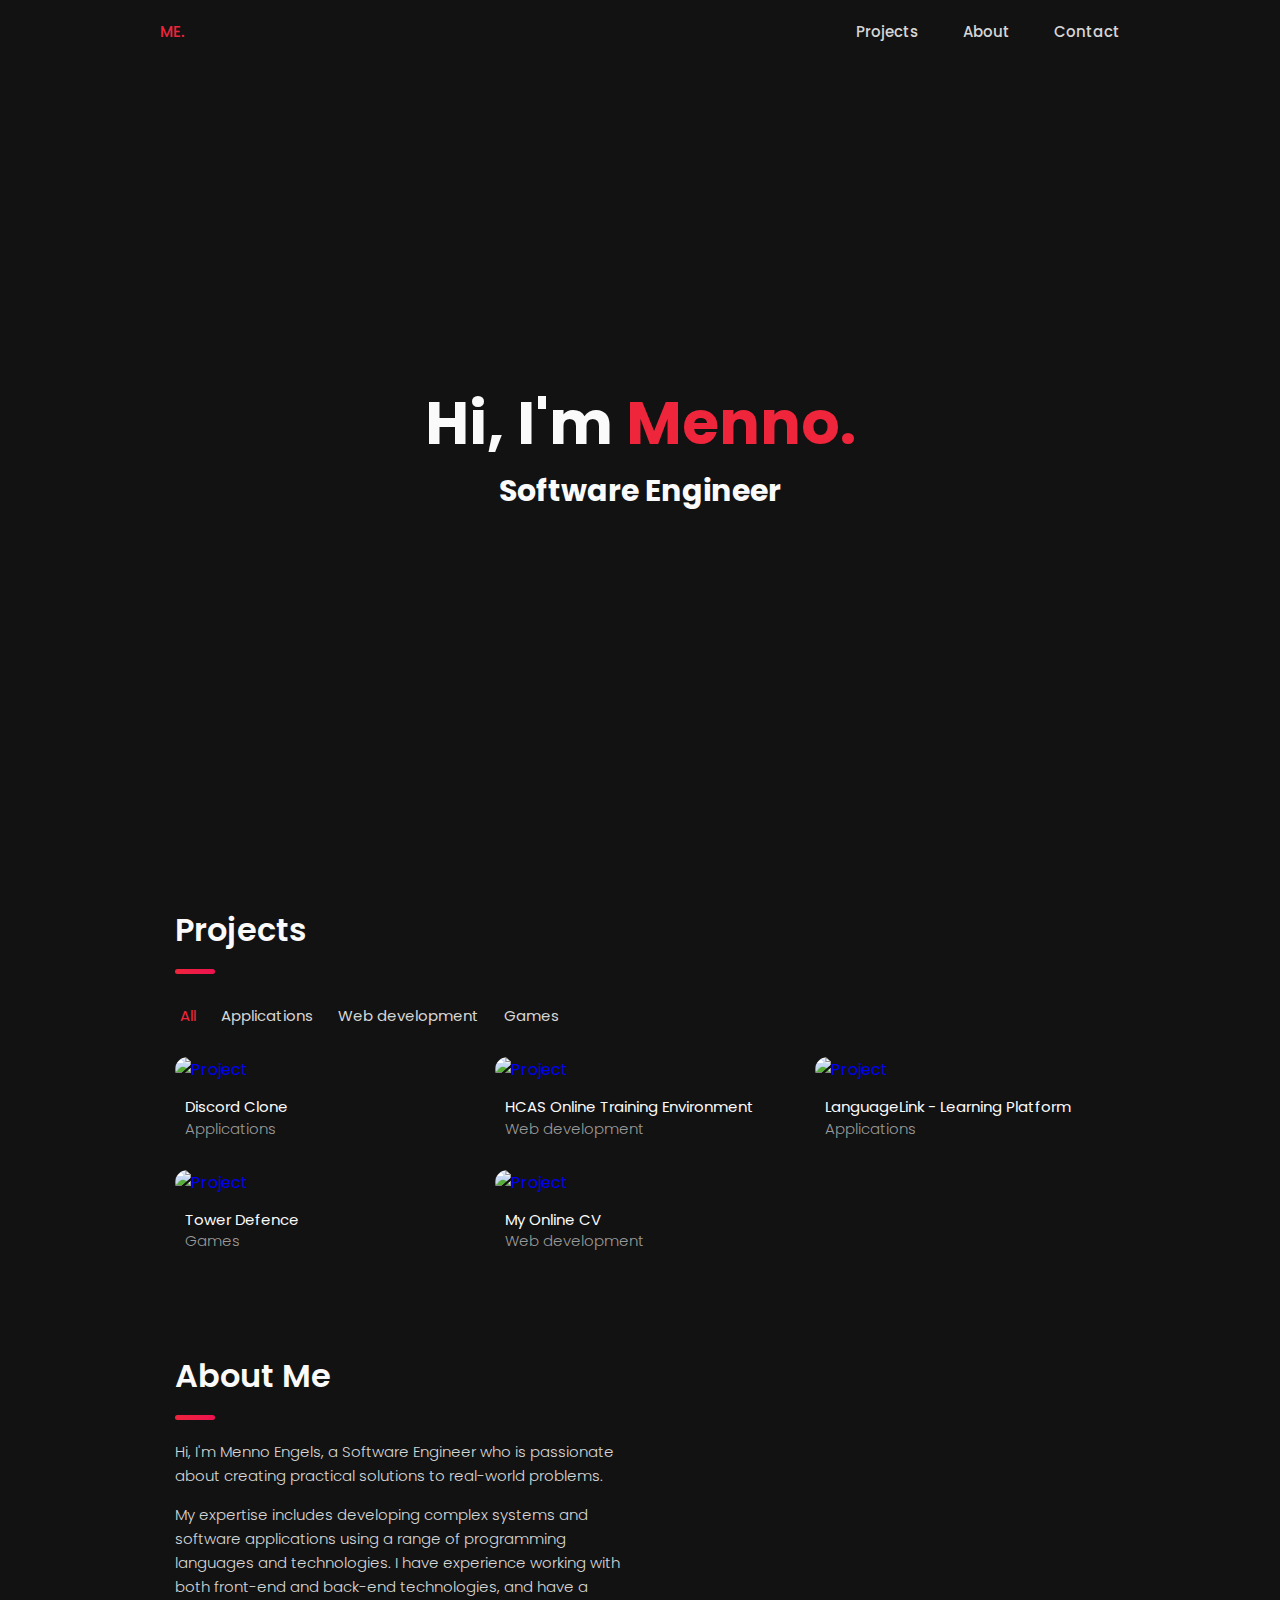
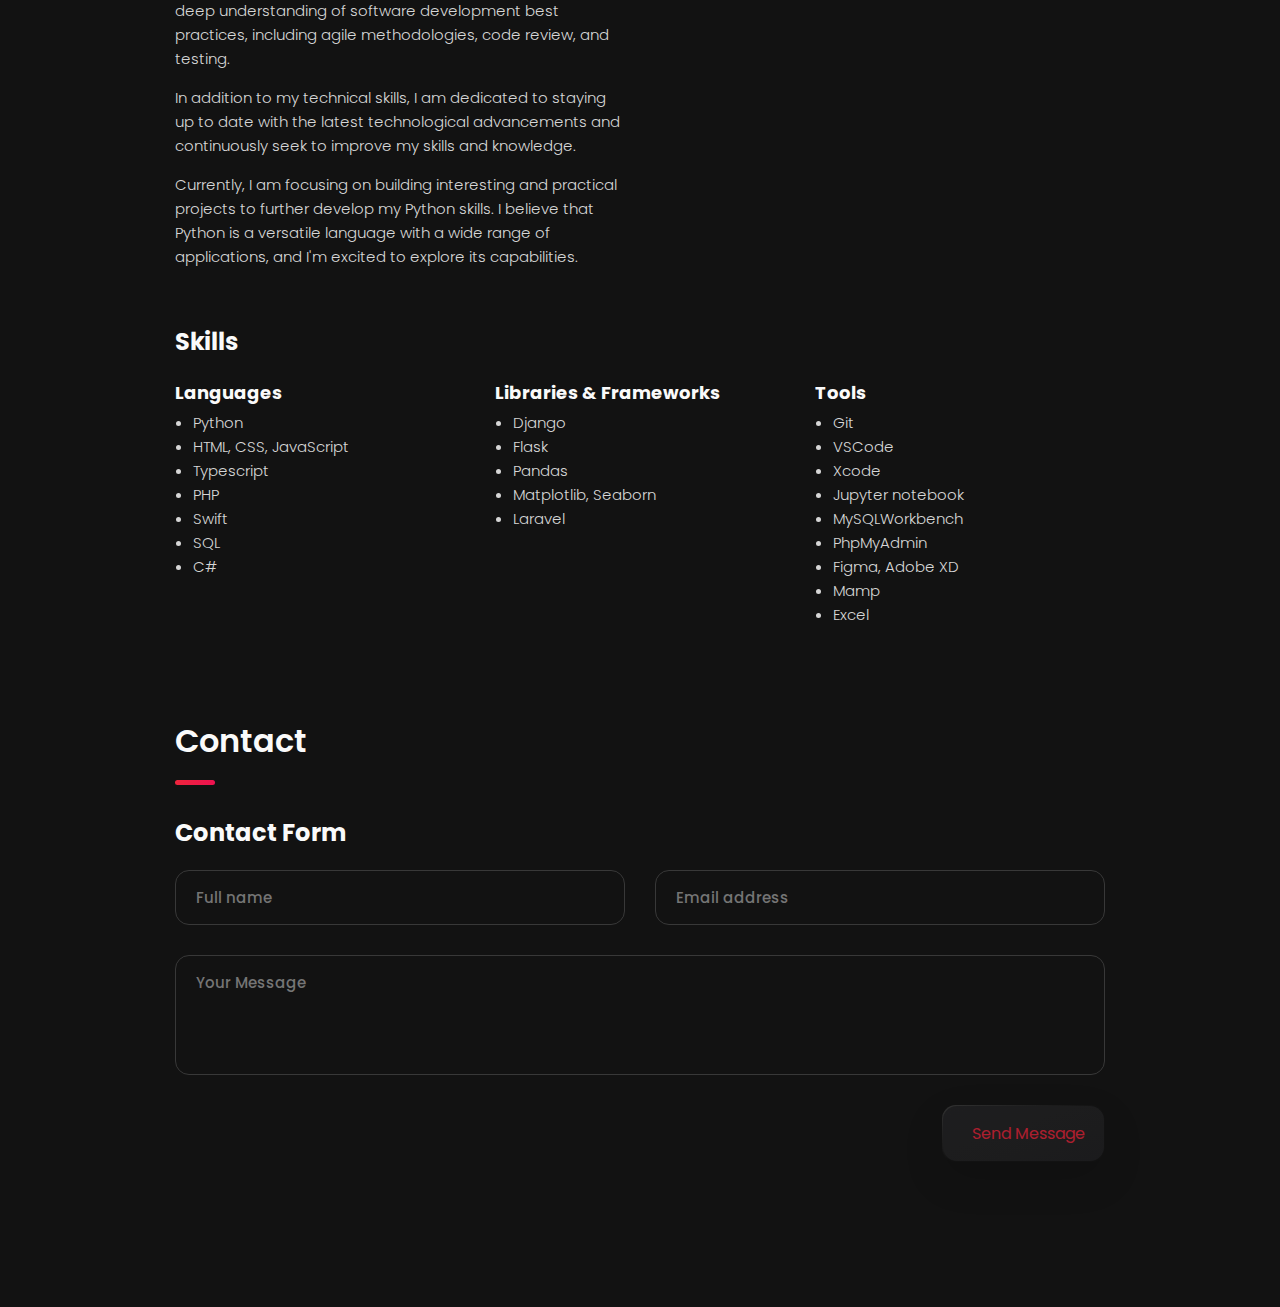
==== commit d5071e76: "Add project information pages" ====
--- a/index.html
+++ b/index.html
@@ -48,7 +48,7 @@
             <!--
               - #projects
             -->
-            <article class="portfolio active" data-page="projects">
+            <article class="portfolio active" data-page="projects" id="projects">
                 <header>
                 <h2 class="h2 article-title">Projects</h2>
                 </header>
@@ -91,37 +91,52 @@
                     </div>
                     <ul class="project-list">
                         <li class="project-item  active" data-filter-item data-category="applications">
+                            <a href="Discord_Clone.html">
+                                <figure class="project-img">
+                                    <div class="project-item-icon-box">
+                                        <ion-icon name="eye-outline"></ion-icon>
+                                    </div>
+
+                                    <img src="./assets/images/Discord_Clone_thumb.jpg" alt="Project" loading="lazy">
+                                </figure>
+
+                                <h3 class="project-title">Discord Clone</h3>
+
+                                <p class="project-category">Applications</p>
+                            </a>
+                        </li>
+                        <li class="project-item  active" data-filter-item data-category="web development">
+                            <a href="HCAS_Project.html">
+                                <figure class="project-img">
+                                    <div class="project-item-icon-box">
+                                        <ion-icon name="eye-outline"></ion-icon>
+                                    </div>
+
+                                    <img src="./assets/images/HCAS_thumb.png" alt="Project" loading="lazy">
+                                </figure>
+
+                                <h3 class="project-title">HCAS Online Training Environment</h3>
+
+                                <p class="project-category">Web development</p>
+                            </a>
+                        </li>
+                        <li class="project-item  active" data-filter-item data-category="applications">
                             <a href="#">
                                 <figure class="project-img">
                                     <div class="project-item-icon-box">
                                         <ion-icon name="eye-outline"></ion-icon>
                                     </div>
 
-                                    <img src="./assets/images/Discord_Clone_thumb.jpg" alt="Project" loading="lazy">
-                                </figure>
-
-                                <h3 class="project-title">Discord Clone</h3>
+                                    <img src="./assets/images/LanguageLink_thumb.jpg" alt="Project" loading="lazy">
+                                </figure>
+
+                                <h3 class="project-title">LanguageLink - learning platform</h3>
 
                                 <p class="project-category">Applications</p>
                             </a>
                         </li>
-                        <li class="project-item  active" data-filter-item data-category="web development">
-                            <a href="#">
-                                <figure class="project-img">
-                                    <div class="project-item-icon-box">
-                                        <ion-icon name="eye-outline"></ion-icon>
-                                    </div>
-
-                                    <img src="./assets/images/HCAS_thumb.png" alt="Project" loading="lazy">
-                                </figure>
-
-                                <h3 class="project-title">HCAS digital learning environment</h3>
-
-                                <p class="project-category">Web development</p>
-                            </a>
-                        </li>
                         <li class="project-item  active" data-filter-item data-category="games">
-                            <a href="#">
+                            <a href="Tower_Defence.html">
                                 <figure class="project-img">
                                     <div class="project-item-icon-box">
                                         <ion-icon name="eye-outline"></ion-icon>
--- a/assets/css/main.css
+++ b/assets/css/main.css
@@ -653,6 +653,57 @@
 }
 
 /*----------------------------------------------------------------------*\
+                               #PROJECT
+\*----------------------------------------------------------------------*/
+
+.back {
+    position: absolute;
+    top: 0;
+    left: 0;
+    z-index: 1;
+    padding: 10px;
+}
+
+.back a {
+    color: var(--default-text-color);
+    font-size: var(--fs-6);
+    font-weight: var(--fw-400);
+    line-height: 1.3;
+    display: flex;
+    align-items: center;
+    gap: 10px;
+    transition: var(--transition-1);
+}
+
+.project-showcase {
+    margin-top: 40px;
+}
+
+.project-showcase-wrapper {
+    display: grid;
+    grid-template-columns: 1fr 1fr;
+    grid-gap: 30px;
+}
+
+.project-showcase-text {
+    color: var(--light-gray);
+    font-size: var(--fs-6);
+    font-weight: var(--fw-300);
+    line-height: 1.6;
+    max-width: 100%;
+}
+
+
+.project-showcase-text  p {
+    margin-bottom: 15px;
+}
+
+.project-showcase-wrapper img {
+    border-radius: 15px;
+    width: 100%;
+}
+
+/*----------------------------------------------------------------------*\
                                #RESPONSIVE
 \*----------------------------------------------------------------------*/
 
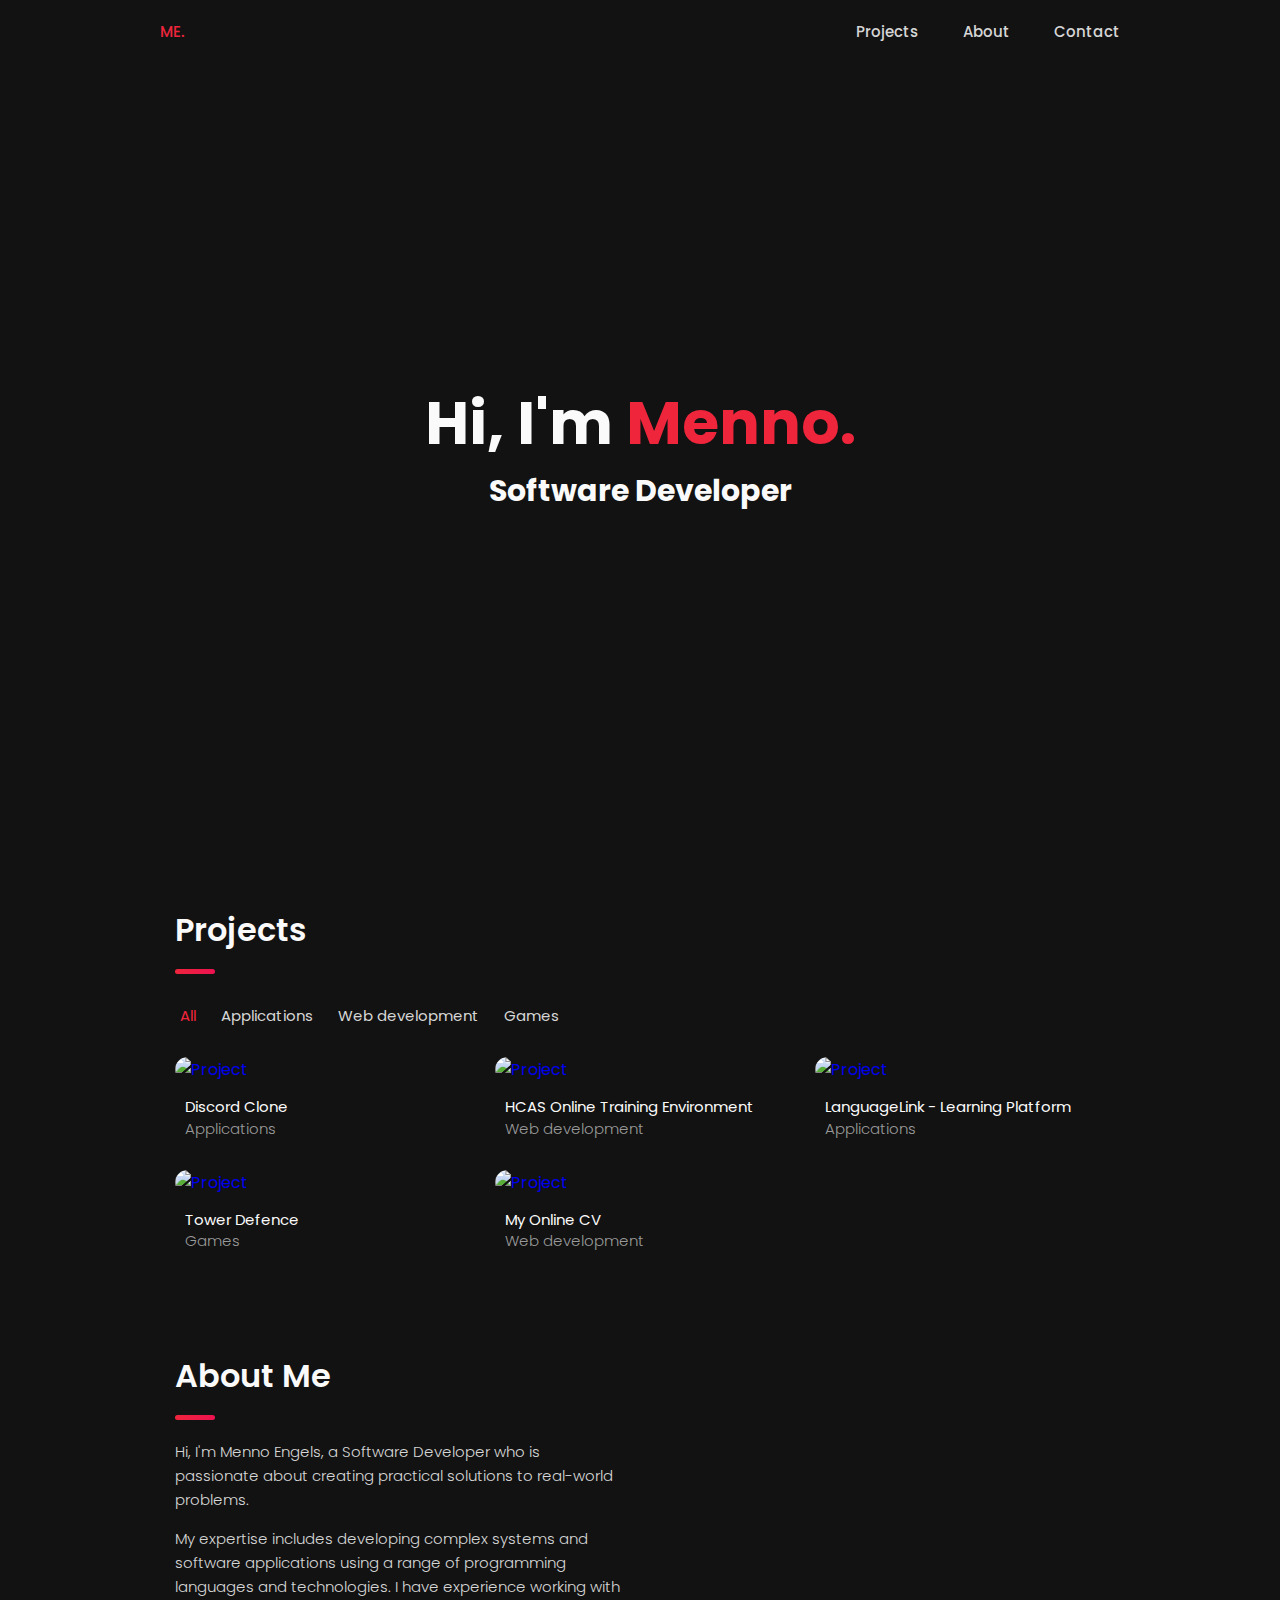
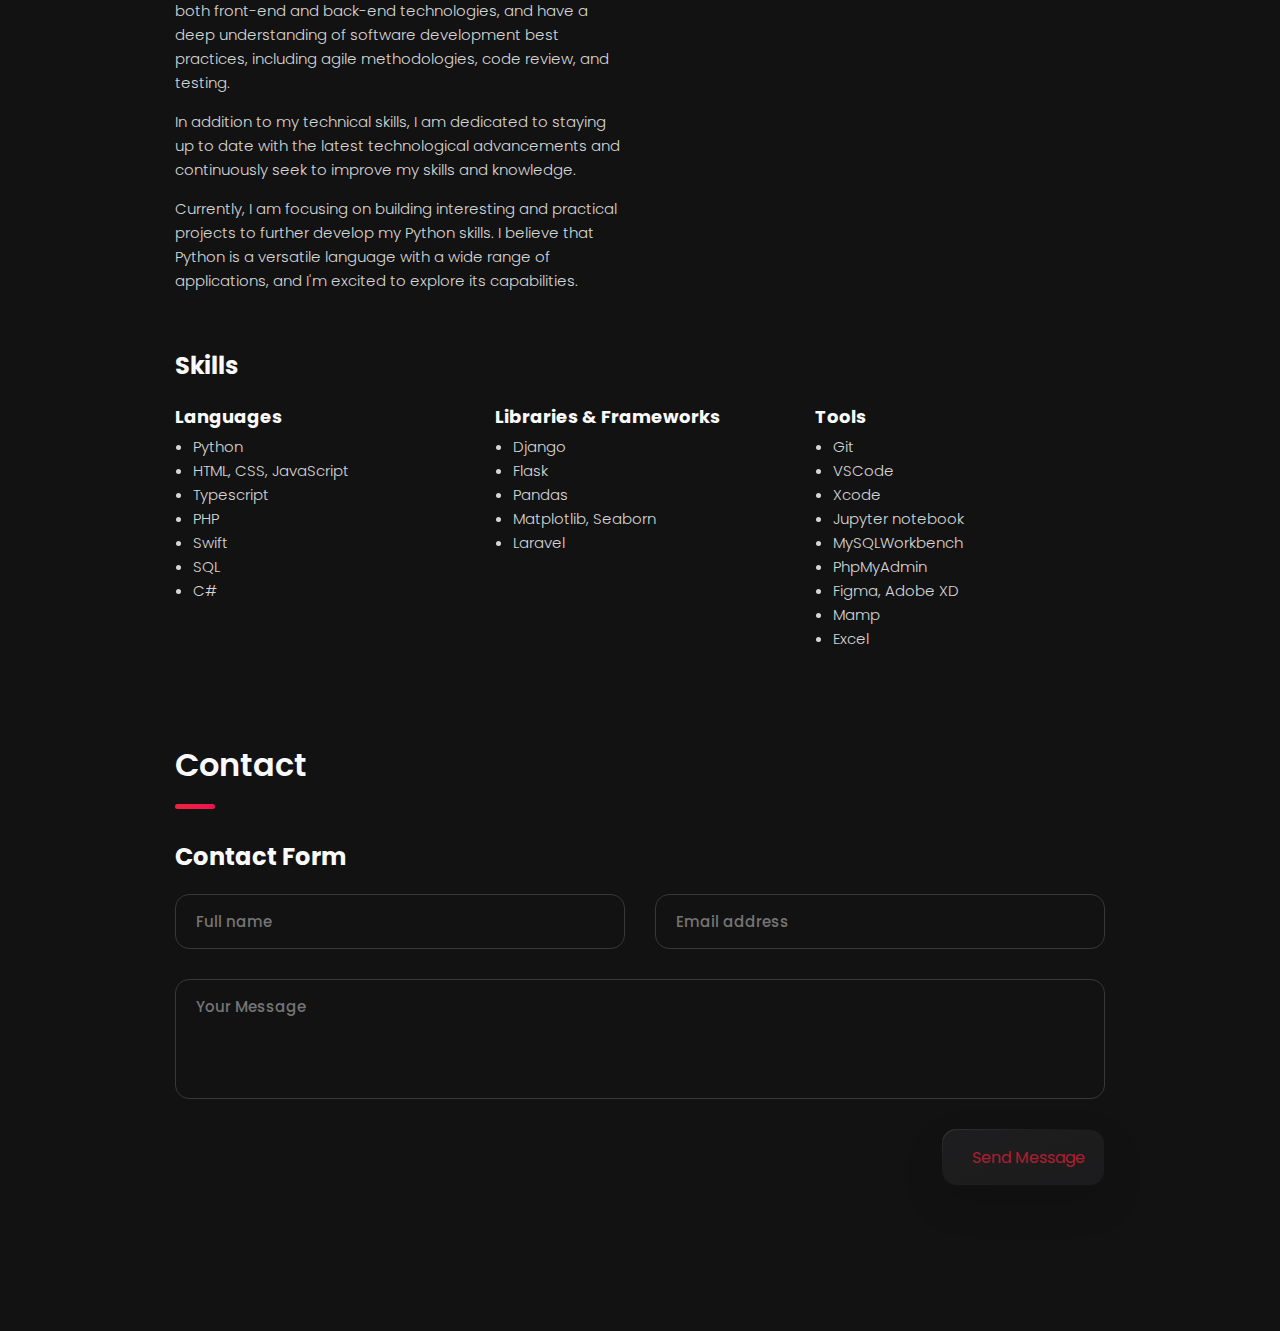
==== commit 36bc4b89: "Add more project information pages" ====
--- a/index.html
+++ b/index.html
@@ -23,7 +23,7 @@
         <div class="main-content">
             <article class="introduction active">
                 <h1 class="h1 intro">Hi, I'm <span class="intro-name">Menno.</span></h1>
-                <h2 class="h1 intro-sub">Software Engineer</h2>
+                <h2 class="h1 intro-sub">Software Developer</h2>
             </article>
             <div class="logo">
                 <a href="/">ME.</a>
@@ -121,7 +121,7 @@
                             </a>
                         </li>
                         <li class="project-item  active" data-filter-item data-category="applications">
-                            <a href="#">
+                            <a href="languagelink.html">
                                 <figure class="project-img">
                                     <div class="project-item-icon-box">
                                         <ion-icon name="eye-outline"></ion-icon>
@@ -151,7 +151,7 @@
                             </a>
                         </li>
                         <li class="project-item  active" data-filter-item data-category="web development">
-                            <a href="#">
+                            <a href="online-cv.html">
                                 <figure class="project-img">
                                     <div class="project-item-icon-box">
                                         <ion-icon name="eye-outline"></ion-icon>
@@ -178,7 +178,7 @@
                 <div class="about-wrapper">
                     <section class="about-text">
                         <p>
-                            Hi, I'm Menno Engels, a Software Engineer who is passionate about creating practical solutions to real-world problems.
+                            Hi, I'm Menno Engels, a Software Developer who is passionate about creating practical solutions to real-world problems.
                         </p>
                         <p>
                             My expertise includes developing complex systems and software applications using a range of programming languages and technologies. I have experience working with both front-end and back-end technologies, and have a deep understanding of software development best practices, including agile methodologies, code review, and testing.
